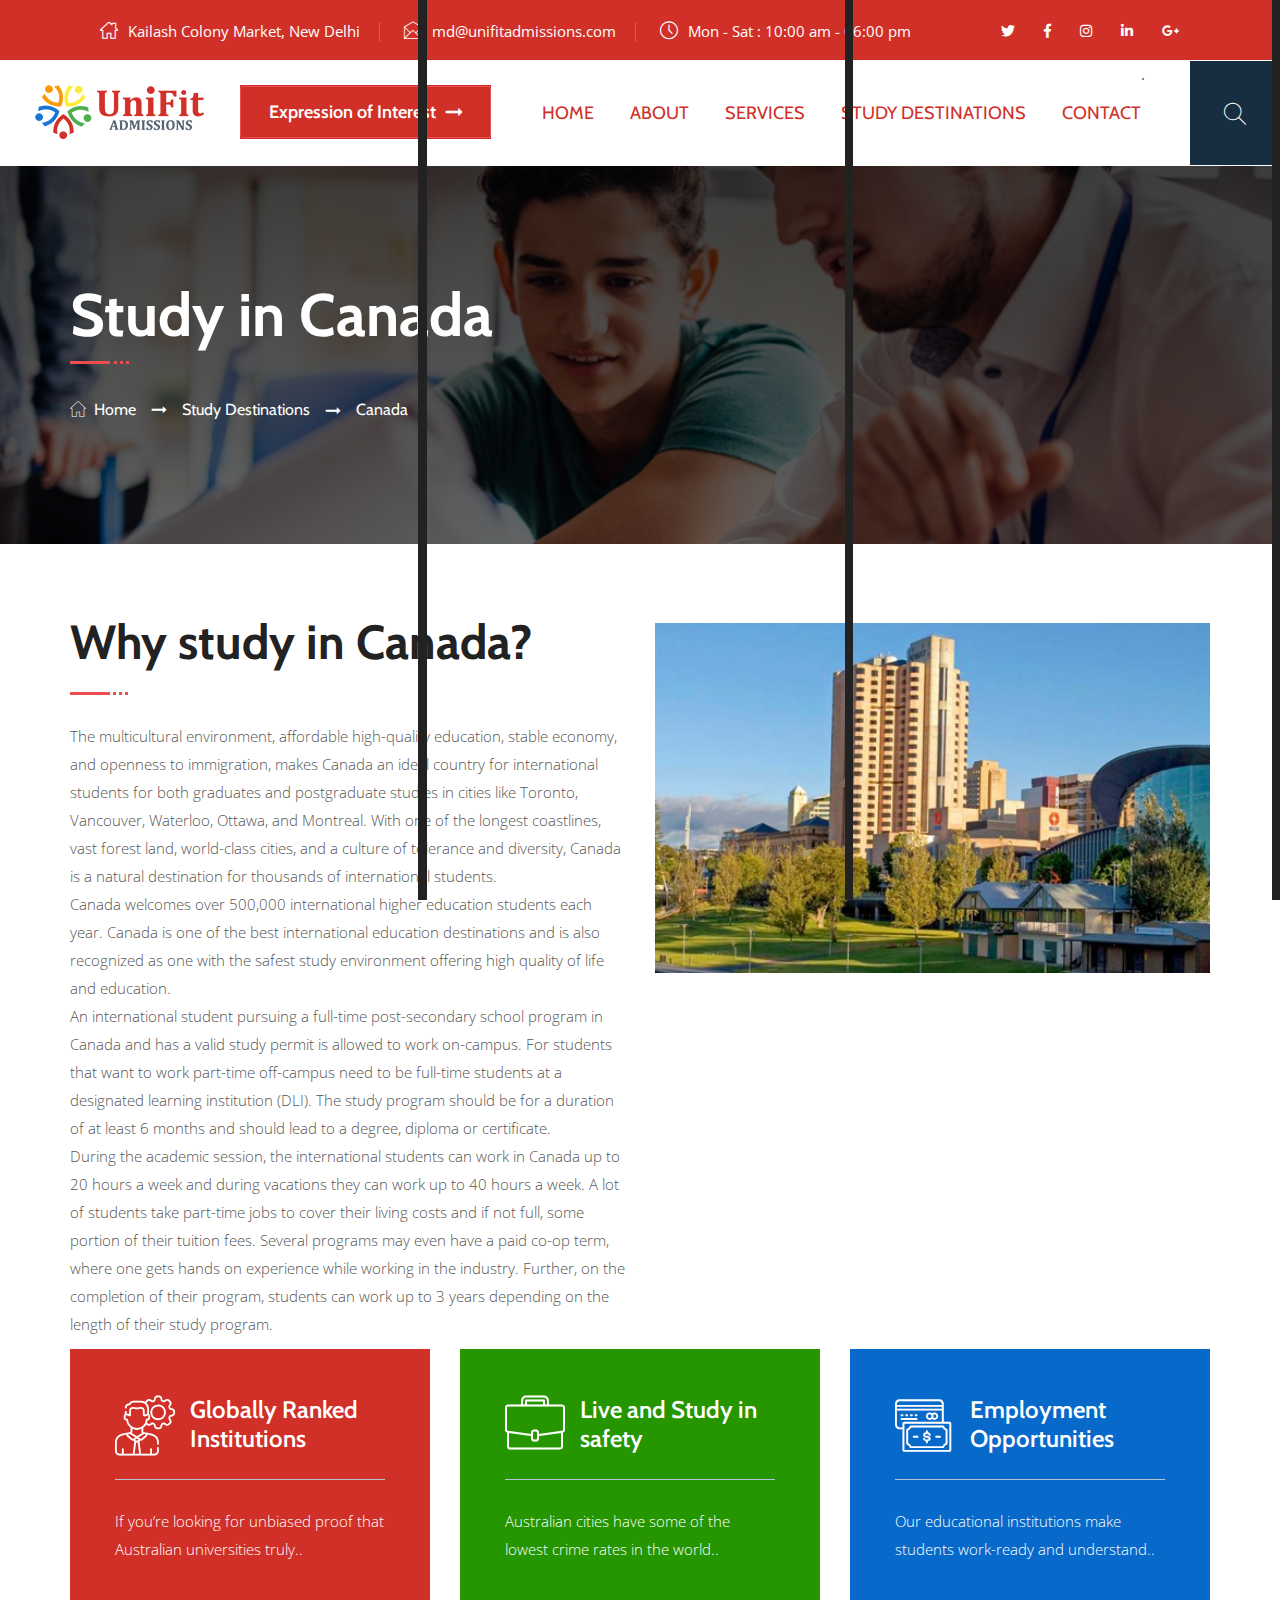
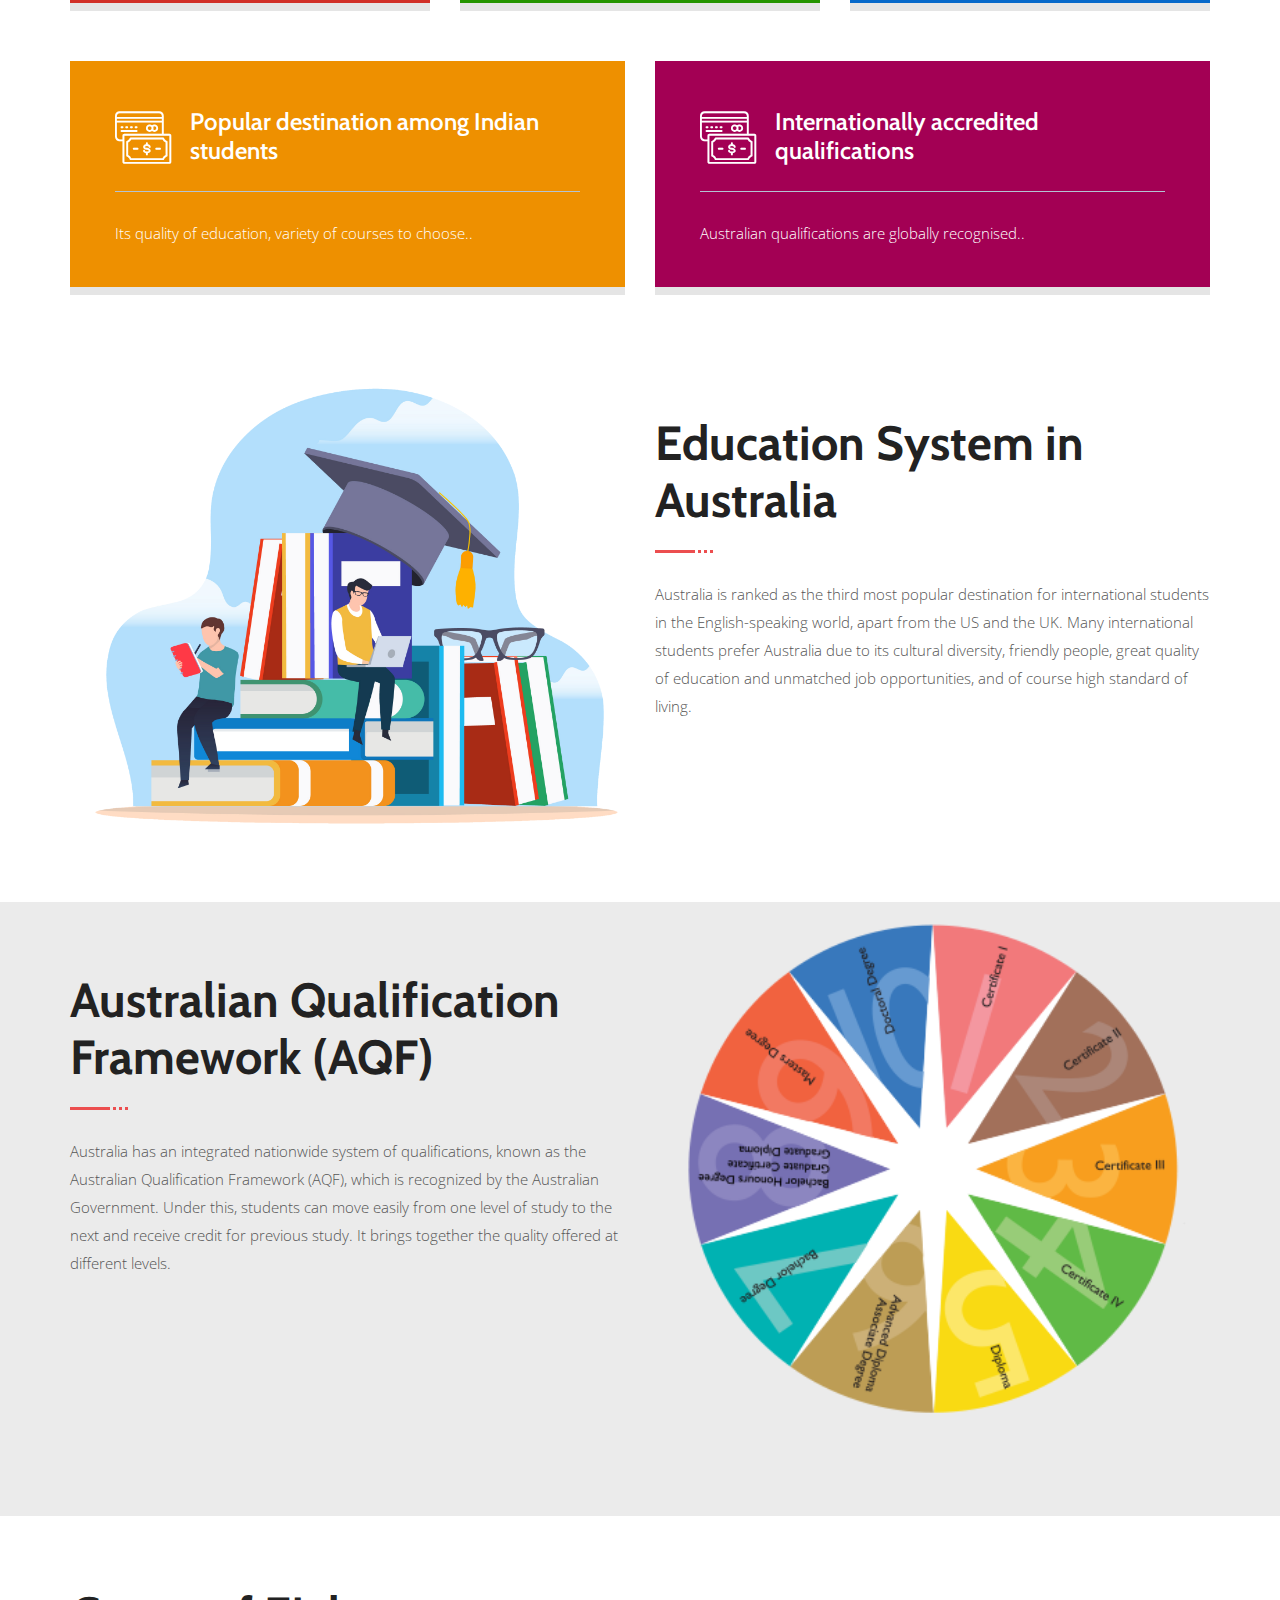
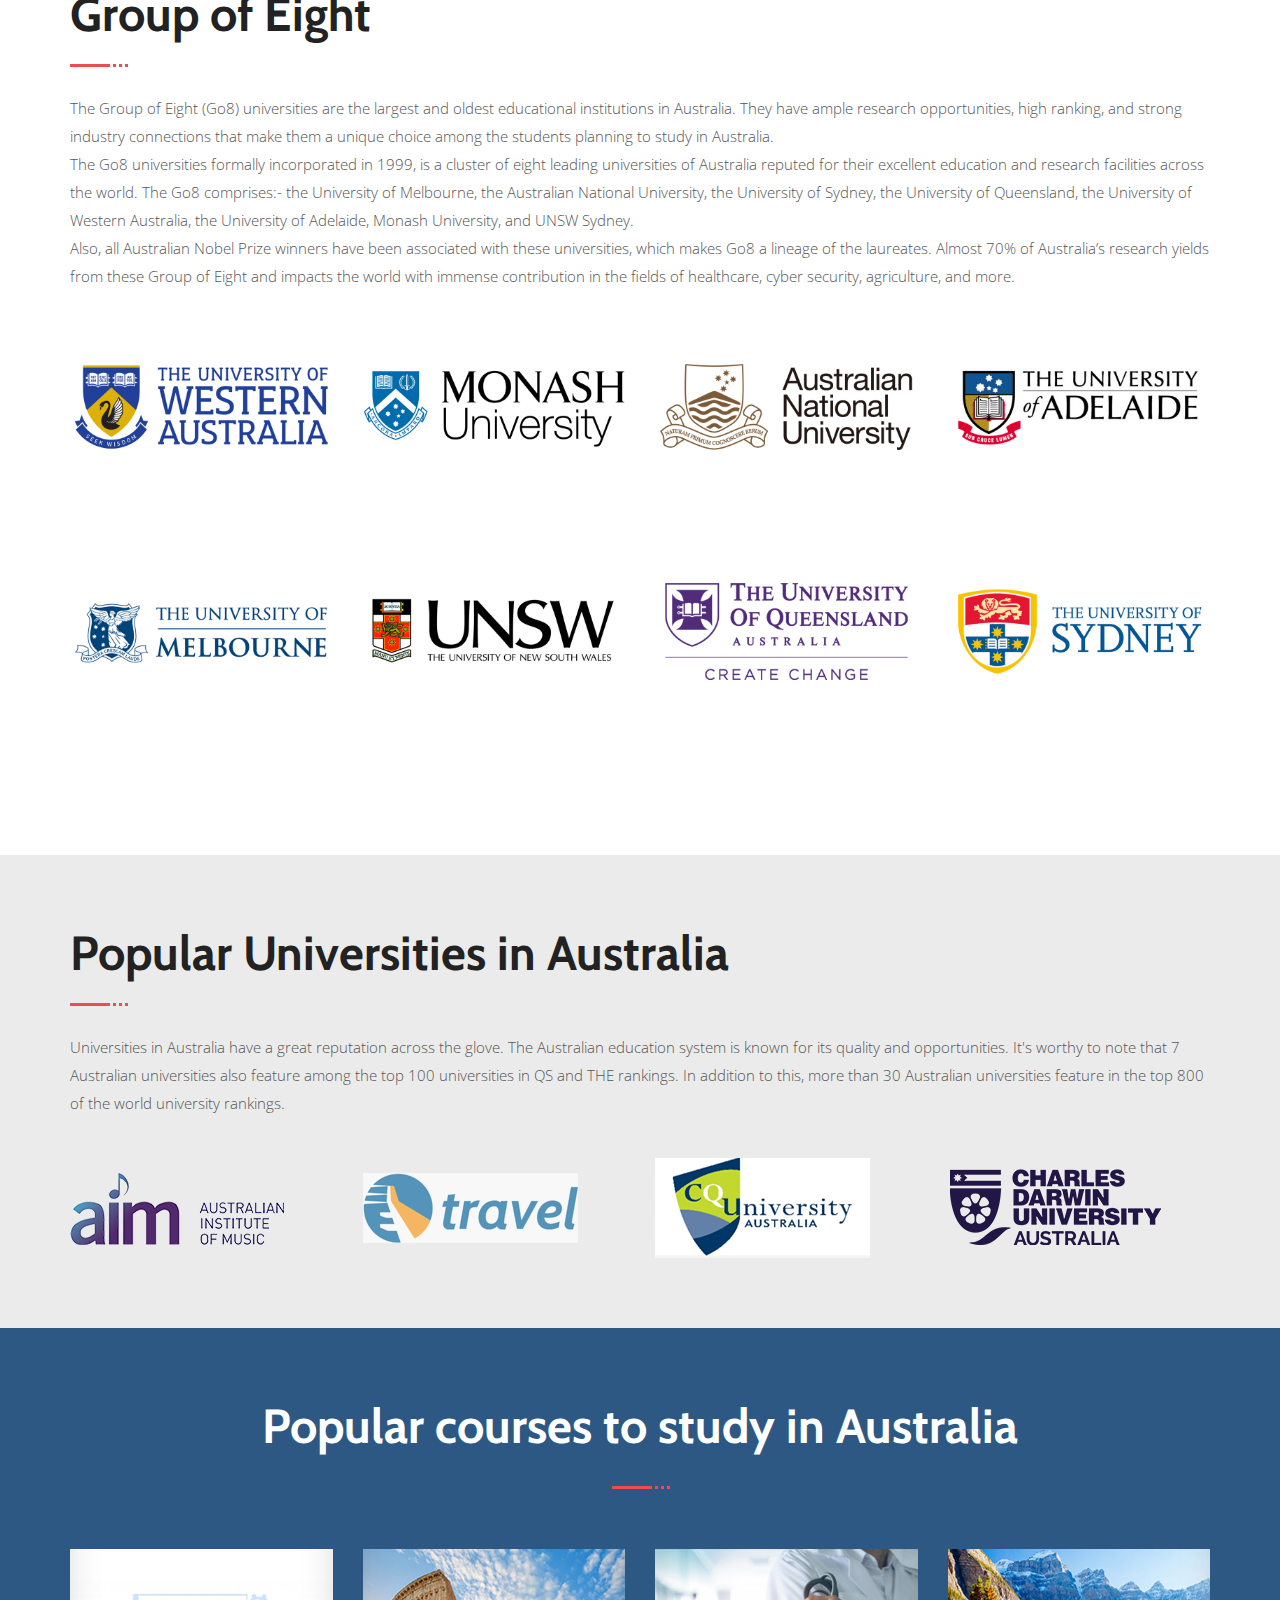
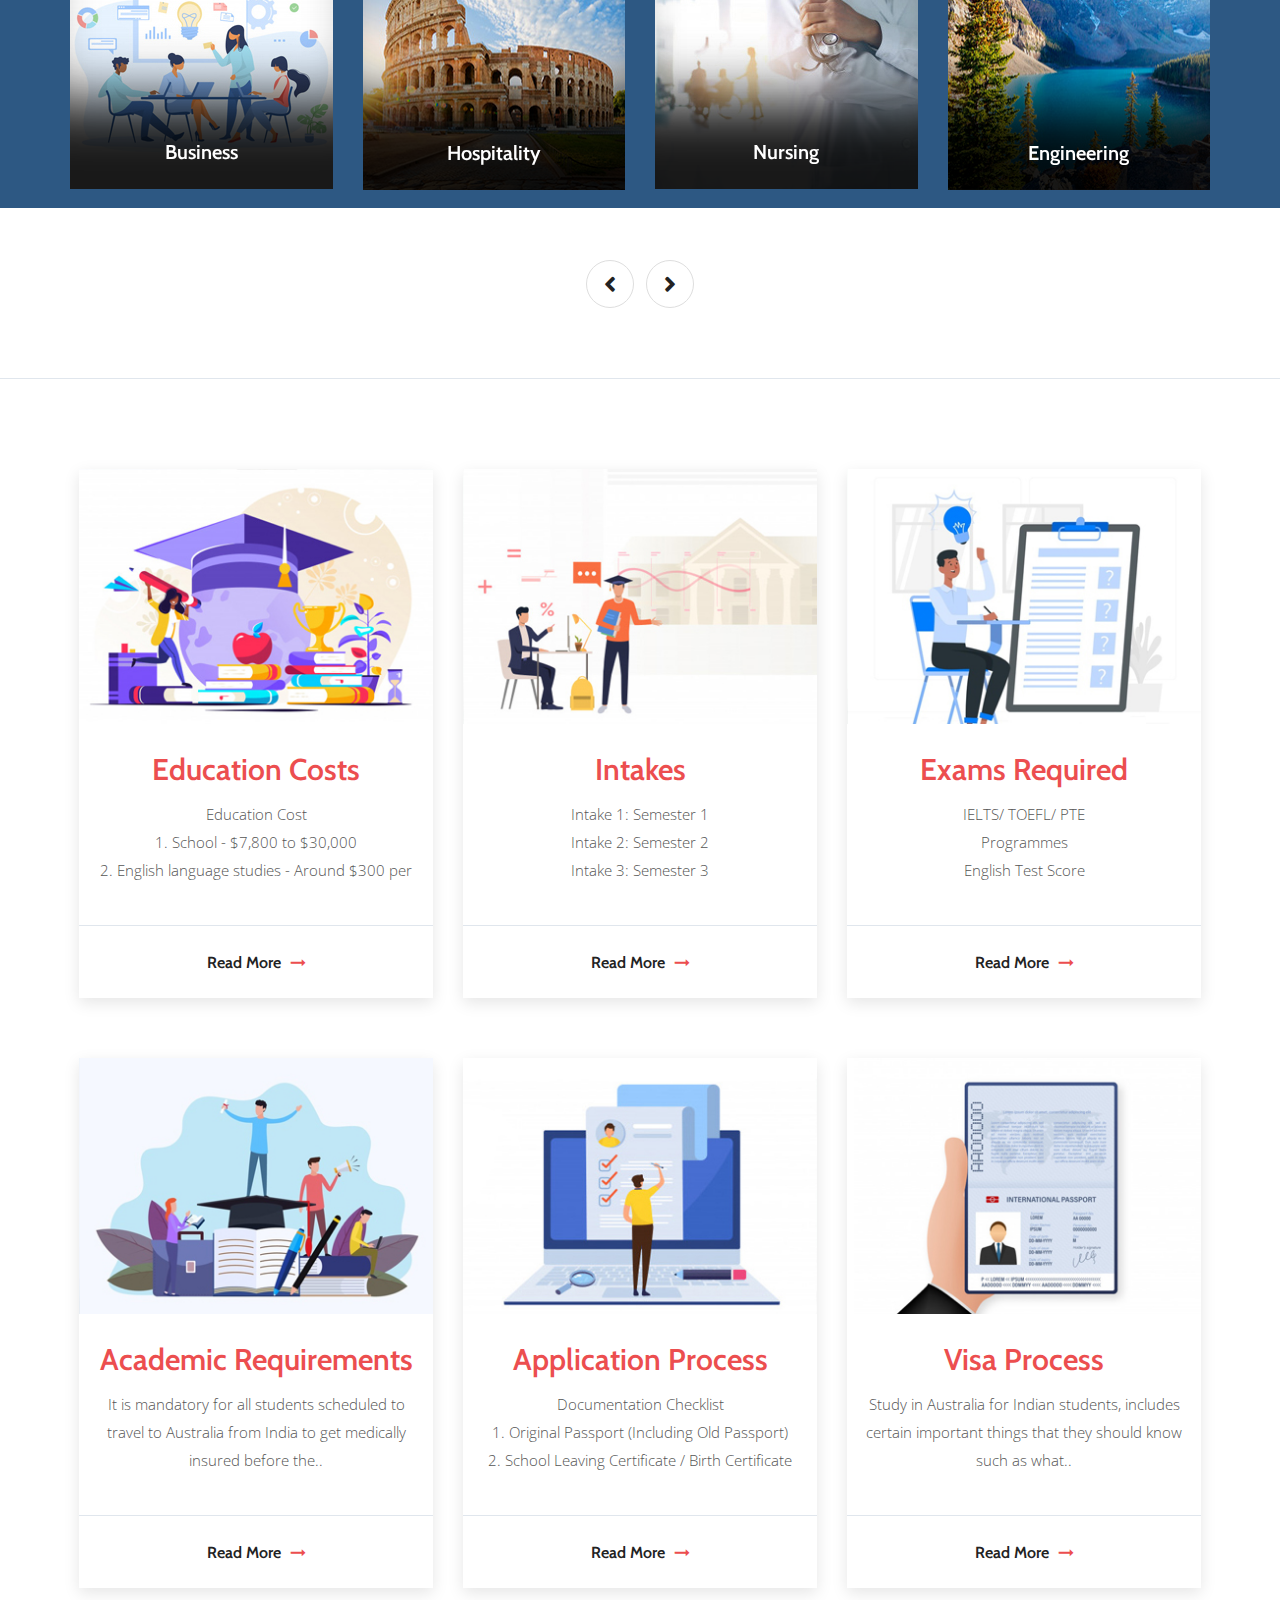
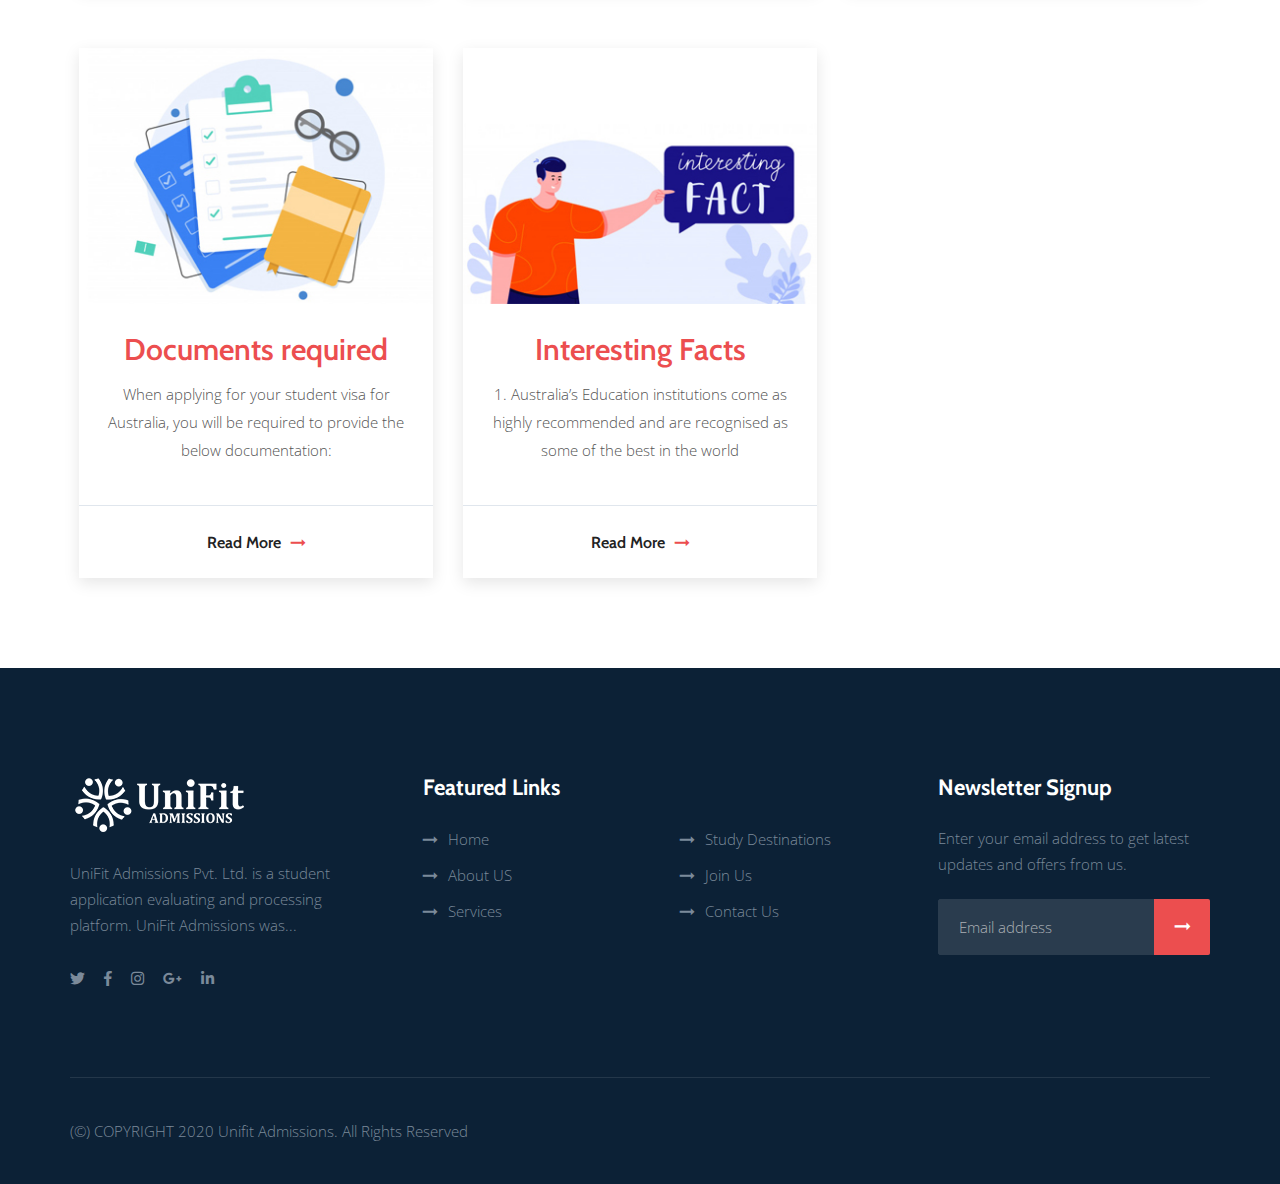
==== study-in-canada.html @ d62d6b9f "canada" ====
<!DOCTYPE html>
<html lang="en">

<head>
    <meta charset="utf-8" />
    <meta http-equiv="X-UA-Compatible" content="IE=edge" />
    <meta name="viewport" content="width=device-width, initial-scale=1.0, maximum-scale=1.0, user-scalable=0" />

    <title>1UniFit Admissions Pvt Ltd</title>


    <link rel="icon" href="assets/images/favicon.png" type="image/x-icon" />


    <link
        href="https://fonts.googleapis.com/css2?family=Cabin:ital,wght@0,400;0,500;0,600;0,700;1,400;1,500;1,600;1,700&amp;display=swap"
        rel="stylesheet" />
    <link
        href="https://fonts.googleapis.com/css2?family=Open+Sans:ital,wght@0,400;0,600;0,700;0,800;1,400;1,600;1,700;1,800&amp;display=swap"
        rel="stylesheet" />


    <link href="assets/css/font-awesome-all.css" rel="stylesheet" />
    <link href="assets/css/flaticon.css" rel="stylesheet" />
    <link href="assets/css/owl.css" rel="stylesheet" />
    <link href="assets/css/bootstrap.css" rel="stylesheet" />
    <link href="assets/css/jquery.fancybox.min.css" rel="stylesheet" />
    <link href="assets/css/animate.css" rel="stylesheet" />
    <link href="assets/css/nice-select.css" rel="stylesheet" />
    <link href="assets/css/color/theme-color.css" id="jssDefault" rel="stylesheet" />
    <link href="assets/css/switcher-style.css" rel="stylesheet" />
    <link href="assets/css/style.css" rel="stylesheet" />
    <link href="assets/css/responsive.css" rel="stylesheet" />
</head>

<!-- page wrapper -->

<body>

    <div class="modal fade" id="myModal1">
        <div class="modal-dialog modal-xl modal-dialog-centered">
            <div class="modal-content">


                <div class="modal-header modal_head_color">
                    <h4 class="modal-title color-white">Education Costs (Tuition fees and Living expenses)</h4>
                    <button type="button" class="close" data-dismiss="modal">&times;</button>
                </div>


                <div class="modal-body">
                    <div class="content-style-two">
                        <div class="text">
                            <p style="font-weight: bold; color: #ec4e4f;">Education Cost
                            </p>
                            <ul>
                                <li>1. School - $7,800 to $30,000</li>
                                <li>2. English language studies - Around $300 per week depending on course length</li>
                                <li>3. Vocational Education and Training (Certificates I to IV, Diploma and Advanced
                                    Diploma) - $4,000 to $22,000</li>
                                <li>4. Undergraduate Bachelor Degree - $20,000 to $45,000*</li>
                                <li>5. Postgraduate Master’s Degree - $22,000 to $50,000*</li>
                                <li>6. Doctoral Degree - $18,000 to $42,000*</li>
                            </ul>

                        </div>
                        <div class="text" style="margin-top: 20px;">
                            <p style="font-weight: bold; color: #ec4e4f;">Cost of Living - 12-month living costs are
                            </p>

                            <ul>
                                <li>1. For students or guardians - AUD$21,041</li>
                                <li>2. For partners coming with you - AUD$7,362</li>
                                <li>3. For a child coming with you - AUD$3,152</li>
                            </ul>

                        </div>
                        <div class="text" style="margin-top: 20px;">
                            <p style="font-weight: bold; color: #ec4e4f;">Accommodation:
                            </p>

                            <ul>
                                <li>1. Hostels and Guesthouses - $90 to $150 per week</li>
                                <li>2. Shared Rental - $95 to $215 per week</li>
                                <li>3. On campus - $110 to $280 per week</li>
                                <li>4. Homestay - $235 to $325 per week</li>
                                <li>5. Rental - $185 to $440 per week</li>
                                <li>6. Boarding schools - $11,000 to $22,000 a year</li>
                            </ul>

                        </div>


                    </div>
                </div>

            </div>
        </div>
    </div>

    <div class="modal fade" id="myModal2">
        <div class="modal-dialog modal-xl modal-dialog-centered">
            <div class="modal-content">


                <div class="modal-header modal_head_color">
                    <h4 class="modal-title color-white">Intakes</h4>
                    <button type="button" class="close" data-dismiss="modal">&times;</button>
                </div>

                <div class="modal-body">
                    <div class="content-style-two">

                        <div class="text">
                            <p style="margin-bottom: 10px;"><span style="font-weight: bold">Intake 1: Semester 1</span>
                                – It commences in February
                                and is the major intake</p>
                            <p style="margin-bottom: 10px;"><span style="font-weight: bold">Intake 2: Semester 2</span>
                                – It commences in July </p>
                            <p style="margin-bottom: 10px;"><span style="font-weight: bold">Intake 3: Semester 3</span>
                                - It commences in November
                            </p>
                            <p style="margin-bottom: 10px;">It is suggested that you should start making applications
                                ideally 7-8 months prior to the
                                intake. Universities generally take around 4-6 weeks to process the applications.</p>
                        </div>
                    </div>
                </div>

            </div>
        </div>
    </div>
    <div class="modal fade" id="myModal3">
        <div class="modal-dialog modal-xl modal-dialog-centered">
            <div class="modal-content">


                <div class="modal-header modal_head_color">
                    <h4 class="modal-title color-white">Exams Required to study in Australia</h4>
                    <button type="button" class="close" data-dismiss="modal">&times;</button>
                </div>


                <div class="modal-body">
                    <div class="content-style-two">

                        <div class="text">
                            <p
                                style="font-weight: bold; font-size: 35px; text-align: center; padding-top: 20px; padding-bottom: 30px; color: #ec4e4f;">
                                IELTS/ TOEFL/ PTE</p>
                            <table class="GeneratedTable">
                                <thead>
                                    <tr>
                                        <th>Programmes</th>
                                        <th>English Test Score</th>
                                    </tr>
                                </thead>
                                <tbody>
                                    <tr>
                                        <td>Diploma programs</td>
                                        <td>IELTS - Overall band score of 5.5 with no band less than 5.0 PTE – Overall
                                            45; no less than 36</td>
                                    </tr>
                                    <tr>
                                        <td>Bachelor’s Degree</td>
                                        <td>
                                            IELTS - Overall band score of 6.0; no less than 5.5 PTE – Overall 50; no
                                            less than 45
                                        </td>
                                    </tr>
                                    <tr>
                                        <td>Graduate Diploma</td>
                                        <td>
                                            IELTS - Overall band score of 6.5; no less than 6.0 PTE – Overall 6.5; no
                                            less than 50
                                        </td>
                                    </tr>
                                    <tr>
                                        <td>Master Programs</td>
                                        <td>
                                            IELTS - Overall band score of 6.5; no less than 6.0 PTE – Overall 6.5; no
                                            less than 50
                                        </td>
                                    </tr>
                                </tbody>
                            </table>
                        </div>
                    </div>
                </div>

            </div>
        </div>
    </div>
    <div class="modal fade" id="myModal4">
        <div class="modal-dialog modal-xl modal-dialog-centered">
            <div class="modal-content">


                <div class="modal-header modal_head_color">
                    <h4 class="modal-title color-white">Academic and English Requirements</h4>
                    <button type="button" class="close" data-dismiss="modal">&times;</button>
                </div>


                <div class="modal-body">
                    <div class="content-style-two">

                        <div class="text">
                            <p style="line-height: 40px;">
                                It is mandatory for all students scheduled to travel to Australia from India to get
                                medically insured before the commencement of their program. The average cost for medical
                                insurance ranges around AUD 800 a year (indicative). Extensive health and support
                                services are readily available for all Indian students in Australia. Global
                                Opportunities Pvt Ltd can help you get the right OSHC through our partner nib.
                            </p>

                        </div>
                    </div>
                </div>

            </div>
        </div>
    </div>
    <div class="modal fade" id="myModal5">
        <div class="modal-dialog modal-xl modal-dialog-centered">
            <div class="modal-content">


                <div class="modal-header modal_head_color">
                    <h4 class="modal-title color-white">Application Process</h4>
                    <button type="button" class="close" data-dismiss="modal">&times;</button>
                </div>


                <div class="modal-body">
                    <div class="content-style-two">

                        <div class="text m">
                            <ul>
                                <li>1. Original Passport (Including Old Passport) (All pages)</li>
                                <li>2. School Leaving Certificate / Birth Certificate</li>
                                <li>3. 10th, 12th Mark sheet And Attempt (credit) certificate</li>
                                <li>4. Diploma or ITI Mark sheets, Degree or Provisional Certificate</li>
                                <li>5. Bachelor mark sheets, Degree or Provisional Certificate</li>
                                <li>6. Master Mark sheet, Degree or Provisional Certificate</li>
                                <li>7. Transcript if available</li>
                                <li>8. Work Experience Letter (If applicable)</li>
                                <li>9. IELTS /English Language Certificate</li>
                                <li>10. Resume / CV</li>
                                <li>11. Any other relevant certificates (If applicable)</li>
                                <li>12. LOR</li>
                                <li>13. SOP</li>
                                <li>14. Marriage Certificate</li>
                            </ul>

                        </div>
                    </div>
                </div>

            </div>
        </div>
    </div>

    <div class="modal fade" id="myModal6">
        <div class="modal-dialog modal-xl modal-dialog-centered">
            <div class="modal-content">


                <div class="modal-header modal_head_color">
                    <h4 class="modal-title color-white">Visa Process</h4>
                    <button type="button" class="close" data-dismiss="modal">&times;</button>
                </div>


                <div class="modal-body">
                    <div class="content-style-two">

                        <p>Study in Australia for Indian students, includes certain important things that they should
                            know such as what visas to apply for and requirements for the visa application, your
                            obligations while in Australia and information about complying with the conditions of your
                            visa.</p>
                        <p style="margin-top: 10px">
                            There are various types of visas available for visiting Australia. The type of visa that you
                            may be able to get depends on a number of factors such as, the length of your stay, your
                            passport, your current location and the purpose of your visit.
                        </p>
                        <p style="margin-top: 10px">
                            As Australian education consultants we bring it to your attention that if you intend to
                            study in Australia, you will need to apply for the student visa (subclass 500).
                        </p>

                        <p style="margin-top: 10px"><span style="font-weight: bold">Step 1:</span> Before you even
                            submit your application, you must first complete the </p>
                        <p style="margin-top: 10px"><span style="font-weight: bold">Step 2:</span> The documents you
                            must submit are proof of your identity, character, and other documents that prove that you
                            have fulfilled the visa conditions.</p>
                        <p style="margin-top: 10px"><span style="font-weight: bold">Step 3:</span> Apply for the visa
                            online.</p>
                        <p style="margin-top: 10px"><span style="font-weight: bold">Step 4:</span> You will be notified
                            by the authorities that they have received your visa application.</p>
                        <p style="margin-top: 10px"><span style="font-weight: bold">Step 5:</span> You will be notified
                            of the outcome of your visa application.</p>


                    </div>
                </div>

            </div>
        </div>
    </div>
    <div class="modal fade" id="myModal7">
        <div class="modal-dialog modal-xl modal-dialog-centered">
            <div class="modal-content">


                <div class="modal-header modal_head_color">
                    <h4 class="modal-title color-white">Documents required for an Australian student visa</h4>
                    <button type="button" class="close" data-dismiss="modal">&times;</button>
                </div>


                <div class="modal-body">
                    <div class="content-style-two">

                        <p>When applying for your student visa for Australia, you will be required to provide the below
                            documentation: </p>
                        <div class="text m" style="margin-top: 20px">

                            <ul>
                                <li>1. Proof of enrolment (your electronic confirmation of enrolment)</li>
                                <li>2. A valid passport</li>
                                <li>3. Your visa application fee</li>
                                <li>4. Your Genuine Temporary Entrant (GTE) statement </li>
                                <li>5. Academic and work experience documents </li>
                                <li>6. Evidence of your English proficiency skills (such as IELTS test scores) </li>
                                <li>7. Evidence of financial ability (tuition fees, living expenses, expenses for
                                    dependents, return airfare)</li>
                                <li>8. Details of your health insurance policy (Overseas Student Health Cover) </li>
                                <li>9. Statement of purpose</li>
                                <li>10. Passport-sized photographs </li>
                                <li>11. If you are under 18 years of age, you will also need to provide additional
                                    documents such as parental consent.</li>
                            </ul>
                        </div>


                    </div>
                </div>

            </div>
        </div>
    </div>
    <div class="modal fade" id="myModal8">
        <div class="modal-dialog modal-xl modal-dialog-centered">
            <div class="modal-content">


                <div class="modal-header modal_head_color">
                    <h4 class="modal-title color-white">Interesting Facts about Australia</h4>
                    <button type="button" class="close" data-dismiss="modal">&times;</button>
                </div>


                <div class="modal-body">
                    <div class="content-style-two">

                        <div class="text m" style="margin-top: 20px">
                            <ul>
                                <li>1. Australia’s Education institutions come as highly recommended and are recognised
                                    as some of the best in the world </li>
                                <li>2. Weather: Four seasons in entire Australia – summer, autumn, winter, and spring.
                                </li>
                                <li>3. Seven of Australia’s universities have been ranked in the top 100 in the Academic
                                    Ranking of World Universities</li>
                                <li>4. Melbourne, the Second-Best Place among the Best Student Cities in the World</li>
                                <li>5. Part-time work opportunity while studying in Australia</li>
                                <li>6. Australian Universities offers a wide range of scholarships.</li>
                            </ul>
                        </div>


                    </div>
                </div>

            </div>
        </div>
    </div>





    <div class="boxed_wrapper">

        <div class="loader-wrap">
            <div class="layer layer-one"><span class="overlay"></span></div>
            <div class="layer layer-two"><span class="overlay"></span></div>
            <div class="layer layer-three"><span class="overlay"></span></div>
        </div>


        <div id="search-popup" class="search-popup">
            <div class="close-search"><span>Close</span></div>
            <div class="popup-inner">
                <div class="overlay-layer"></div>
                <div class="search-form">
                    <form method="post" action="#">
                        <div class="form-group">
                            <fieldset>
                                <input type="search" class="form-control" name="search-input" value=""
                                    placeholder="Search Here" required />
                                <input type="submit" value="Search Now!" class="theme-btn style-four" />
                            </fieldset>
                        </div>
                    </form>
                    <h3>Recent Search Keywords</h3>
                    <ul class="recent-searches">
                        <li><a href="study-in-australia.html">Australia</a></li>
                        <li><a href="study-in-canada.html">Canada</a></li>
                        <li><a href="study-in-newzealand.html">New Zealand</a></li>
                        <li><a href="study-in-uk.html">UK</a></li>
                        <li><a href="canada-pr.html">PR Service</a></li>
                    </ul>
                </div>
            </div>
        </div>



        <header class="main-header style-one">
            <div class="header-top">
                <div class="top-inner clearfix">
                    <div class="top-left pull-left">
                        <ul class="info clearfix">
                            <li>
                                <i class="flaticon-home"></i>Kailash Colony Market, New Delhi
                            </li>
                            <li>
                                <i class="flaticon-open-email-message"></i><a
                                    href="mailto:md@unifitadmissions.com">md@unifitadmissions.com</a>
                            </li>
                            <li>
                                <i class="flaticon-clock"></i>Mon - Sat : 10:00 am - 06:00 pm
                            </li>
                        </ul>
                    </div>
                    <div class="top-right pull-right">
                        <ul class="social-links clearfix">
                            <li>
                                <a href="#"><i class="fab fa-twitter"></i></a>
                            </li>
                            <li>
                                <a href="#"><i class="fab fa-facebook-f"></i></a>
                            </li>
                            <li>
                                <a href="#"><i class="fab fa-instagram"></i></a>
                            </li>
                            <li>
                                <a href="#"><i class="fab fa-linkedin-in"></i></a>
                            </li>
                            <li>
                                <a href="#"><i class="fab fa-google-plus-g"></i></a>
                            </li>
                        </ul>
                    </div>
                </div>
            </div>
            <div class="header-upper">
                <div class="outer-container header_back_color_white">
                    <div class="outer-box clearfix">
                        <div class="upper-left pull-left">
                            <figure class="logo-box">
                                <a href="#"><img src="assets/images/logo.png" alt="" /></a>
                            </figure>
                            <div class="btn-box">
                                <a href="#" class="theme-btn-one">Expression of Interest<i
                                        class="flaticon-send"></i></a>
                            </div>
                        </div>
                        <div class="menu-area pull-right">

                            <div class="mobile-nav-toggler">
                                <i class="icon-bar"></i>
                                <i class="icon-bar"></i>
                                <i class="icon-bar"></i>
                            </div>
                            <nav class="main-menu navbar-expand-md navbar-light">
                                <div class="collapse navbar-collapse show clearfix" id="navbarSupportedContent">
                                    <ul class="navigation clearfix">
                                        <li class="current dropdown">
                                            <a href="index.html">Home</a>
                                        </li>
                                        <li class="dropdown"><a href="about.html">About</a></li>
                                        <li class="dropdown">
                                            <a href="#">Services</a>
                                            <ul>
                                                <li><a href="canada-pr.html">PR to Canada</a></li>
                                            </ul>
                                        </li>
                                        .
                                        <li class="dropdown">
                                            <a href="#">Study Destinations</a>
                                            <ul>
                                                <li>
                                                    <a href="study-in-australia.html">Australia</a>
                                                </li>
                                                <li><a href="study-in-canada.html">Canada</a></li>
                                                <li><a href="study-in-newzealand.html">New Zealand</a></li>
                                                <li><a href="study-in-uk.html">UK</a></li>
                                            </ul>
                                        </li>
                                        <li><a href="contact.html">Contact</a></li>
                                    </ul>
                                </div>
                            </nav>
                            <div class="menu-right-content clearfix pull-left">
                                <div class="search-box-outer">
                                    <div class="search-btn">
                                        <button type="button" class="search-toggler">
                                            <i class="flaticon-search-1"></i>
                                        </button>
                                    </div>
                                </div>
                                <div class="support-box">
                                    <i class="fas fa-phone-volume"></i>
                                    <p>Any Questions? Call us</p>
                                    <h3><a href="tel:+918448796038">+91 8448 796 038</a></h3>
                                </div>
                            </div>
                        </div>
                    </div>
                </div>
            </div>

            <div class="sticky-header">
                <div class="auto-container">
                    <div class="outer-box clearfix">
                        <div class="logo-box pull-left">
                            <figure class="logo">
                                <a href="index.html"><img src="assets/images/small-logo.png" alt="" /></a>
                            </figure>
                        </div>
                        <div class="menu-area pull-right">
                            <nav class="main-menu clearfix">
                            </nav>
                        </div>
                    </div>
                </div>
            </div>
        </header>

        <div class="mobile-menu">
            <div class="menu-backdrop"></div>
            <div class="close-btn"><i class="fas fa-times"></i></div>
            <nav class="menu-box">
                <div class="nav-logo">
                    <a href="index.html"><img src="assets/images/logo.png" alt="" title="" /></a>
                </div>
                <div class="menu-outer"></div>
                <div class="contact-info">
                    <h4>Contact Info</h4>
                    <ul>
                        <li>Kailash Colony Market, New Delhi</li>
                        <li><a href="tel:+918448796038">+91 8448 796 038</a></li>
                        <li>
                            <a href="mailto:md@unifitadmissions.com">md@unifitadmissions.com</a>
                        </li>
                    </ul>
                </div>
                <div class="social-links">
                    <ul class="clearfix">
                        <li>
                            <a href="#"><span class="fab fa-twitter"></span></a>
                        </li>
                        <li>
                            <a href="#"><span class="fab fa-facebook-square"></span></a>
                        </li>
                        <li>
                            <a href="#"><span class="fab fa-pinterest-p"></span></a>
                        </li>
                        <li>
                            <a href="#"><span class="fab fa-instagram"></span></a>
                        </li>
                        <li>
                            <a href="#"><span class="fab fa-youtube"></span></a>
                        </li>
                    </ul>
                </div>
            </nav>
        </div>

        <section class="page-title" style="background-image: url(assets/images/background/page-title-3.jpg)">
            <div class="auto-container">
                <div class="content-box">
                    <div class="title-box">
                        <h1>Study in Canada</h1>
                        <div class="dotted-box">
                            <span class="dotted"></span>
                            <span class="dotted"></span>
                            <span class="dotted"></span>
                        </div>

                    </div>

                    <ul class="bread-crumb clearfix">
                        <li>
                            <i class="flaticon-home-1"></i><a href="index.html">Home</a>
                        </li>
                        <li>Study Destinations</li>
                        <li>Canada</li>
                    </ul>
                </div>
            </div>
        </section>

        <section class="about-style-two">
            <div class="auto-container">
                <div class="row clearfix">
                    <div class="col-lg-6 col-md-12 col-sm-12 content-column">
                        <div id="content_block_3">
                            <div class="content-box">
                                <div class="sec-title">

                                    <h2>Why study in Canada?</h2>
                                    <div class="dotted-box">
                                        <span class="dotted"></span>
                                        <span class="dotted"></span>
                                        <span class="dotted"></span>
                                    </div>
                                </div>
                                <div class="text">
                                    <p>The multicultural environment, affordable high-quality education, stable economy, and openness to immigration, makes Canada an ideal country for international students for both graduates and postgraduate studies in cities like Toronto, Vancouver, Waterloo, Ottawa, and Montreal. With one of the longest coastlines, vast forest land, world-class cities, and a culture of tolerance and diversity, Canada is a natural destination for thousands of international students. </p>
                                    <p>
                                       Canada welcomes over 500,000 international higher education students each year. Canada is one of the best international education destinations and is also recognized as one with the safest study environment offering high quality of life and education. 
                                    </p>
									<p>An international student pursuing a full-time post-secondary school program in Canada and has a valid study permit is allowed to work on-campus. For students that want to work part-time off-campus need to be full-time students at a designated learning institution (DLI). The study program should be for a duration of at least 6 months and should lead to a degree, diploma or certificate.</p>
									<p>During the academic session, the international students can work in Canada up to 20 hours a week and during vacations they can work up to 40 hours a week. A lot of students take part-time jobs to cover their living costs and if not full, some portion of their tuition fees. Several programs may even have a paid co-op term, where one gets hands on experience while working in the industry. Further, on the completion of their program, students can work up to 3 years depending on the length of their study program. </p>
                                </div>
                            </div>
                        </div>
                    </div>
                    <div class="col-lg-6 col-md-12 col-sm-12 image-column">
                        <div id="image_block_2">
                            <div class="image-box">
                                <figure class="image-1"><img src="assets/images/resource/about-2.jpg" alt=""></figure>

                            </div>
                        </div>
                    </div>
                </div>
            </div>
        </section>

        <section class="feature-style-two sidebar-page-container" style="margin-top: -150px;">
            <div class="auto-container">
                <div class="row clearfix">
                    <div class="col-lg-4 col-md-6 col-sm-12 feature-block">
                        <div class="feature-block-two">
                            <div class="inner-box" style="background-color: #d13028;">
                                <div class="title-inner">
                                    <div class="icon-box"><i class="flaticon-management"></i></div>
                                    <h3>Globally Ranked Institutions</h3>
                                </div>
                                <div class="text">
                                    <p>If you’re looking for unbiased proof that Australian universities truly..</p>
                                </div>
                                <div class="link"><a href="#"><span>Read More</span><i class="flaticon-send"></i></a>
                                </div>
                            </div>
                        </div>
                    </div>
                    <div class="col-lg-4 col-md-6 col-sm-12 feature-block">
                        <div class="feature-block-two">
                            <div class="inner-box" style="background-color: #259500;">
                                <div class="title-inner">
                                    <div class="icon-box"><i class="flaticon-work"></i></div>
                                    <h3>Live and Study in safety</h3>
                                </div>
                                <div class="text">
                                    <p>Australian cities have some of the lowest crime rates in the world..</p>
                                </div>
                                <div class="link"><a href="#"><span>Read More</span><i class="flaticon-send"></i></a>
                                </div>
                            </div>
                        </div>
                    </div>
                    <div class="col-lg-4 col-md-6 col-sm-12 feature-block">
                        <div class="feature-block-two">
                            <div class="inner-box" style="background-color: #0769ca;">
                                <div class="title-inner">
                                    <div class="icon-box"><i class="flaticon-payment-method"></i></div>
                                    <h3>Employment Opportunities</h3>
                                </div>
                                <div class="text">
                                    <p>Our educational institutions make students work-ready and understand..</p>
                                </div>
                                <div class="link"><a href="#"><span>Read More</span><i class="flaticon-send"></i></a>
                                </div>
                            </div>
                        </div>
                    </div>

                    <div class="col-lg-6 col-md-6 col-sm-12 feature-block ">
                        <div class="feature-block-two">
                            <div class="inner-box" style="background-color: #ee9000;">
                                <div class="title-inner">
                                    <div class="icon-box"><i class="flaticon-payment-method"></i></div>
                                    <h3>Popular destination among Indian students</h3>
                                </div>
                                <div class="text">
                                    <p>Its quality of education, variety of courses to choose..</p>
                                </div>
                                <div class="link"><a href="#"><span>Read More</span><i class="flaticon-send"></i></a>
                                </div>
                            </div>
                        </div>
                    </div>
                    <div class="col-lg-6 col-md-6 col-sm-12 feature-block ">
                        <div class="feature-block-two">
                            <div class="inner-box" style="background-color: #a30054;">
                                <div class="title-inner">
                                    <div class="icon-box"><i class="flaticon-payment-method"></i></div>
                                    <h3>Internationally accredited qualifications</h3>
                                </div>
                                <div class="text">
                                    <p>Australian qualifications are globally recognised..</p>
                                </div>
                                <div class="link"><a href="#"><span>Read More</span><i class="flaticon-send"></i></a>
                                </div>
                            </div>
                        </div>
                    </div>

                </div>
            </div>
        </section>

        <section class="about-style-two">
            <div class="auto-container">
                <div class="row clearfix">

                    <div class="col-lg-6 col-md-12 col-sm-12 image-column">
                        <div id="image_block_2">
                            <div class="image-box">
                                <figure class="image-1 mtm_90"><img src="assets/images/2456658.png" alt=""></figure>
                            </div>
                        </div>
                    </div>
                    <div class="col-lg-6 col-md-12 col-sm-12 content-column">
                        <div id="content_block_3">
                            <div class="content-box">
                                <div class="sec-title">

                                    <h2>Education System in Australia</h2>
                                    <div class="dotted-box">
                                        <span class="dotted"></span>
                                        <span class="dotted"></span>
                                        <span class="dotted"></span>
                                    </div>
                                </div>
                                <div class="text">

                                    <p>
                                        Australia is ranked as the third most popular destination for international
                                        students in the English-speaking world, apart from the US and the UK. Many
                                        international students prefer Australia due to its cultural diversity, friendly
                                        people, great quality of education and unmatched job opportunities, and of
                                        course high standard of living.
                                    </p>
                                </div>

                            </div>
                        </div>
                    </div>
                </div>
            </div>
        </section>

        <section class="about-style-two goeight_back">
            <div class="auto-container">
                <div class="row clearfix">


                    <div class="col-lg-6 col-md-12 col-sm-12 content-column">
                        <div id="content_block_3">
                            <div class="content-box">
                                <div class="sec-title">

                                    <h2>Australian Qualification Framework (AQF)</h2>
                                    <div class="dotted-box">
                                        <span class="dotted"></span>
                                        <span class="dotted"></span>
                                        <span class="dotted"></span>
                                    </div>
                                </div>
                                <div class="text">

                                    <p>
                                        Australia has an integrated nationwide system of qualifications, known as the
                                        Australian Qualification Framework (AQF), which is recognized by the Australian
                                        Government. Under this, students can move easily from one level of study to the
                                        next and receive credit for previous study. It brings together the quality
                                        offered at different levels.
                                    </p>
                                </div>

                            </div>
                        </div>
                    </div>
                    <div class="col-lg-6 col-md-12 col-sm-12 image-column">
                        <div id="image_block_2">
                            <div class="image-box">
                                <figure class="image-1 mtm_90"><img src="assets/images/aqframework-graphic-1.png"
                                        alt=""></figure>
                            </div>
                        </div>
                    </div>
                </div>
            </div>
        </section>

        <section class="about-style-two">
            <div class="auto-container">
                <div class="row clearfix">
                    <div class="col-lg-12 col-md-12 col-sm-12 content-column">
                        <div id="content_block_3">
                            <div class="content-box">
                                <div class="sec-title">

                                    <h2>Group of Eight </h2>
                                    <div class="dotted-box">
                                        <span class="dotted"></span>
                                        <span class="dotted"></span>
                                        <span class="dotted"></span>
                                    </div>
                                </div>
                                <div class="text">

                                    <p>
                                        The Group of Eight (Go8) universities are the largest and oldest educational
                                        institutions in Australia. They have ample research opportunities, high ranking,
                                        and strong industry connections that make them a unique choice among the
                                        students planning to study in Australia.
                                    </p>
                                    <p>The Go8 universities formally incorporated in 1999, is a cluster of eight leading
                                        universities of Australia reputed for their excellent education and research
                                        facilities across the world. The Go8 comprises:- the University of Melbourne,
                                        the Australian National University, the University of Sydney, the University of
                                        Queensland, the University of Western Australia, the University of Adelaide,
                                        Monash University, and UNSW Sydney. </p>
                                    <p>Also, all Australian Nobel Prize winners have been associated with these
                                        universities, which makes Go8 a lineage of the laureates. Almost 70% of
                                        Australia’s research yields from these Group of Eight and impacts the world with
                                        immense contribution in the fields of healthcare, cyber security, agriculture,
                                        and more.</p>
                                </div>
                            </div>
                        </div>
                    </div>



                </div>
                <div class="row">
                    <div class="col-md-3 mb80">
                        <div class="single-item">
                            <figure>
                                <img src="assets/images/groupeight/03.jpg" alt="">
                            </figure>
                        </div>
                    </div>
                    <div class="col-md-3 ">
                        <div class="single-item">
                            <figure>
                                <img src="assets/images/groupeight/04.jpg" alt="">
                            </figure>
                        </div>
                    </div>
                    <div class="col-md-3 mb80">
                        <div class="single-item">
                            <figure>
                                <img src="assets/images/groupeight/05.jpg" alt="">
                            </figure>
                        </div>
                    </div>
                    <div class="col-md-3 mb80">
                        <div class="single-item">
                            <figure>
                                <img src="assets/images/groupeight/06.jpg" alt="">
                            </figure>
                        </div>
                    </div>
                    <div class="col-md-3 mb80">
                        <div class="single-item">
                            <figure>
                                <img src="assets/images/groupeight/07.jpg" alt="">
                            </figure>
                        </div>
                    </div>
                    <div class="col-md-3 mb80">
                        <div class="single-item">
                            <figure>
                                <img src="assets/images/groupeight/08.jpg" alt="">
                            </figure>
                        </div>
                    </div>
                    <div class="col-md-3 mb80">
                        <div class="single-item">
                            <figure>
                                <img src="assets/images/groupeight/09.jpg" alt="">
                            </figure>
                        </div>
                    </div>
                    <div class="col-md-3 mb80">
                        <div class="single-item">
                            <figure>
                                <img src="assets/images/groupeight/10.jpg" alt="">
                            </figure>
                        </div>
                    </div>
                </div>
            </div>
        </section>
        <section class="about-style-two goeight_back">
            <div class="auto-container">
                <div class="row clearfix">
                    <div class="col-lg-12 col-md-12 col-sm-12 content-column">
                        <div id="content_block_3">
                            <div class="content-box">
                                <div class="sec-title">
                                    <h2>Popular Universities in Australia</h2>
                                    <div class="dotted-box">
                                        <span class="dotted"></span>
                                        <span class="dotted"></span>
                                        <span class="dotted"></span>
                                    </div>
                                </div>
                                <div class="text">

                                    <p>
                                        Universities in Australia have a great reputation across the glove. The
                                        Australian education system is known for its quality and opportunities. It's
                                        worthy to note that 7 Australian universities also feature among the top 100
                                        universities in QS and THE rankings. In addition to this, more than 30
                                        Australian universities feature in the top 800 of the world university rankings.
                                    </p>

                                </div>
                            </div>
                        </div>
                    </div>


                </div>
                <div class="four-item-carousel owl-carousel owl-theme owl-dots-none owl-nav-none">
                    <figure class="logo-image"><a href="#"><img src="assets/images/uni/01.png" alt=""></a></figure>
                    <figure class="logo-image"><a href="#"><img src="assets/images/uni/02.png" alt=""></a></figure>
                    <figure class="logo-image"><a href="#"><img src="assets/images/uni/03.png" alt=""></a></figure>
                    <figure class="logo-image"><a href="#"><img src="assets/images/uni/04.png" alt=""></a></figure>
                    <figure class="logo-image"><a href="#"><img src="assets/images/uni/05.png" alt=""></a></figure>
                    <figure class="logo-image"><a href="#"><img src="assets/images/uni/06.png" alt=""></a></figure>
                    <figure class="logo-image"><a href="#"><img src="assets/images/uni/07.png" alt=""></a></figure>
                    <figure class="logo-image"><a href="#"><img src="assets/images/uni/08.png" alt=""></a></figure>
                    <figure class="logo-image"><a href="#"><img src="assets/images/uni/09.png" alt=""></a></figure>
                    <figure class="logo-image"><a href="#"><img src="assets/images/uni/10.png" alt=""></a></figure>
                    <figure class="logo-image"><a href="#"><img src="assets/images/uni/11.png" alt=""></a></figure>
                    <figure class="logo-image"><a href="#"><img src="assets/images/uni/12.png" alt=""></a></figure>
                    <figure class="logo-image"><a href="#"><img src="assets/images/uni/13.png" alt=""></a></figure>
                    <figure class="logo-image"><a href="#"><img src="assets/images/uni/14.png" alt=""></a></figure>
                    <figure class="logo-image"><a href="#"><img src="assets/images/uni/15.png" alt=""></a></figure>
                    <figure class="logo-image"><a href="#"><img src="assets/images/uni/16.png" alt=""></a></figure>
                    <figure class="logo-image"><a href="#"><img src="assets/images/uni/17.png" alt=""></a></figure>
                    <figure class="logo-image"><a href="#"><img src="assets/images/uni/18.png" alt=""></a></figure>
                    <figure class="logo-image"><a href="#"><img src="assets/images/uni/19.png" alt=""></a></figure>
                    <figure class="logo-image"><a href="#"><img src="assets/images/uni/20.png" alt=""></a></figure>
                    <figure class="logo-image"><a href="#"><img src="assets/images/uni/21.png" alt=""></a></figure>
                    <figure class="logo-image"><a href="#"><img src="assets/images/uni/22.png" alt=""></a></figure>
                    <figure class="logo-image"><a href="#"><img src="assets/images/uni/23.png" alt=""></a></figure>
                    <figure class="logo-image"><a href="#"><img src="assets/images/uni/24.png" alt=""></a></figure>
                    <figure class="logo-image"><a href="#"><img src="assets/images/uni/25.png" alt=""></a></figure>
                    <figure class="logo-image"><a href="#"><img src="assets/images/uni/26.png" alt=""></a></figure>
                    <figure class="logo-image"><a href="#"><img src="assets/images/uni/27.png" alt=""></a></figure>

                </div>
            </div>
        </section>

        <section class="offer-section ">
            <div class="auto-container">
                <div class="sec-title light centred">
                    <h2>Popular courses to study in Australia</h2>


                    <div class="dotted-box">
                        <span class="dotted"></span>
                        <span class="dotted"></span>
                        <span class="dotted"></span>
                    </div>
                </div>

                <div class="four-item-carousel owl-carousel owl-theme owl-dots-none">
                    <div class="single-item">
                        <div class="inner-box">
                            <figure class="image-box"><img src="assets/images/course/01.jpg" alt=""></figure>
                            <div class="text">
                                <h4><a href="index-2.html">Business</a></h4>
                            </div>
                        </div>
                    </div>
                    <div class="single-item">
                        <div class="inner-box">
                            <figure class="image-box"><img src="assets/images/resource/offer-2.jpg" alt=""></figure>
                            <div class="text">
                                <h4><a href="index-2.html">Hospitality</a></h4>
                            </div>
                        </div>
                    </div>
                    <div class="single-item">
                        <div class="inner-box">
                            <figure class="image-box"><img src="assets/images/course/03.jpg" alt=""></figure>
                            <div class="text">
                                <h4><a href="index-2.html">Nursing</a></h4>
                            </div>
                        </div>
                    </div>
                    <div class="single-item">
                        <div class="inner-box">
                            <figure class="image-box"><img src="assets/images/resource/offer-4.jpg" alt=""></figure>
                            <div class="text">
                                <h4><a href="index-2.html">Engineering</a></h4>
                            </div>
                        </div>
                    </div>
                    <div class="single-item">
                        <div class="inner-box">
                            <figure class="image-box"><img src="assets/images/resource/offer-4.jpg" alt=""></figure>
                            <div class="text">
                                <h4><a href="index-2.html">Architecture</a></h4>
                            </div>
                        </div>
                    </div>
                    <div class="single-item">
                        <div class="inner-box">
                            <figure class="image-box"><img src="assets/images/resource/offer-4.jpg" alt=""></figure>
                            <div class="text">
                                <h4><a href="index-2.html">Computers & IT</a></h4>
                            </div>
                        </div>
                    </div>
                </div>
            </div>
        </section>


        <section class="service-style-two sec-pad-3 bg-color-31">
            <div class="auto-container2">
                <div class="row clearfix">

                    <div class="col-lg-4 col-md-4 col-sm-12 service-block">
                        <div class="service-block-two">
                            <div class="inner-box">
                                <figure class="image-box"><img src="assets/images/01/01.jpg" alt=""></figure>
                                <div class="lower-content">
                                    <div class="box">
                                        <h3 class="size_30_head_title">Education Costs</h3>
                                        <p>Education Cost
                                            <br>
                                            1. School - $7,800 to $30,000<br>
                                            2. English language studies - Around $300 per</p>
                                    </div>
                                    <div class="link" type="button" class="btn btn-primary" data-toggle="modal"
                                        data-target="#myModal1"><a href="#" type="button" data-toggle="modal"
                                            data-target="#myModal1">Read More<i class="flaticon-send"></i></a>
                                    </div>
                                </div>
                            </div>
                        </div>
                    </div>
                    <div class="col-lg-4 col-md-4 col-sm-12 service-block">
                        <div class="service-block-two">
                            <div class="inner-box">
                                <figure class="image-box"><img src="assets/images/01/02.jpg" alt=""></figure>
                                <div class="lower-content">
                                    <div class="box">
                                        <h3 class="size_30_head_title">Intakes</h3>
                                        <p>Intake 1: Semester 1 <br>
                                            Intake 2: Semester 2<br>
                                            Intake 3: Semester 3</p>
                                    </div>
                                    <div class="link" type="button" class="btn btn-primary" data-toggle="modal"
                                        data-target="#myModal2"><a href="#" type="button" data-toggle="modal"
                                            data-target="#myModal2">Read More<i class="flaticon-send"></i></a>
                                    </div>
                                </div>
                            </div>
                        </div>
                    </div>
                    <div class="col-lg-4 col-md-4 col-sm-12 service-block">
                        <div class="service-block-two">
                            <div class="inner-box">
                                <figure class="image-box"><img src="assets/images/01/03.jpg" alt=""></figure>
                                <div class="lower-content">
                                    <div class="box">
                                        <h3 class="size_30_head_title">Exams Required</h3>
                                        <p>
                                            IELTS/ TOEFL/ PTE<br>
                                            Programmes <br>English Test Score
                                        </p>
                                    </div>
                                    <div class="link" type="button" class="btn btn-primary" data-toggle="modal"
                                        data-target="#myModal3"><a href="#" type="button" data-toggle="modal"
                                            data-target="#myModal3">Read More<i class="flaticon-send"></i></a>
                                    </div>
                                </div>
                            </div>
                        </div>
                    </div>
                    <div class="col-lg-4 col-md-4 col-sm-12 service-block">
                        <div class="service-block-two">
                            <div class="inner-box">
                                <figure class="image-box"><img src="assets/images/01/04.jpg" alt=""></figure>
                                <div class="lower-content">
                                    <div class="box">
                                        <h3 class="size_30_head_title">Academic Requirements</h3>
                                        <p>It is mandatory for all students scheduled to travel to Australia from India
                                            to get medically insured before the..</p>
                                    </div>
                                    <div class="link" type="button" class="btn btn-primary" data-toggle="modal"
                                        data-target="#myModal4"><a href="#" type="button" data-toggle="modal"
                                            data-target="#myModal4">Read More<i class="flaticon-send"></i></a>
                                    </div>
                                </div>
                            </div>
                        </div>
                    </div>
                    <div class="col-lg-4 col-md-4 col-sm-12 service-block">
                        <div class="service-block-two">
                            <div class="inner-box">
                                <figure class="image-box"><img src="assets/images/01/05.jpg" alt=""></figure>
                                <div class="lower-content">
                                    <div class="box">
                                        <h3 class="size_30_head_title">Application Process</h3>
                                        <p>Documentation Checklist
                                            <br>
                                            1. Original Passport (Including Old Passport)<br>
                                            2. School Leaving Certificate / Birth Certificate</p>
                                    </div>
                                    <div class="link" type="button" class="btn btn-primary" data-toggle="modal"
                                        data-target="#myModal5"><a href="#" type="button" data-toggle="modal"
                                            data-target="#myModal5">Read More<i class="flaticon-send"></i></a>
                                    </div>
                                </div>
                            </div>
                        </div>
                    </div>
                    <div class="col-lg-4 col-md-4 col-sm-12 service-block">
                        <div class="service-block-two">
                            <div class="inner-box">
                                <figure class="image-box"><img src="assets/images/01/06.jpg" alt=""></figure>
                                <div class="lower-content">
                                    <div class="box">
                                        <h3 class="size_30_head_title">Visa Process</h3>
                                        <p>Study in Australia for Indian students, includes certain important things
                                            that they should know such as what..</p>
                                    </div>
                                    <div class="link" type="button" class="btn btn-primary" data-toggle="modal"
                                        data-target="#myModal6"><a href="#" type="button" data-toggle="modal"
                                            data-target="#myModal6">Read More<i class="flaticon-send"></i></a>
                                    </div>
                                </div>
                            </div>
                        </div>
                    </div>
                    <div class="col-lg-4 col-md-4 col-sm-12 service-block">
                        <div class="service-block-two">
                            <div class="inner-box">
                                <figure class="image-box"><img src="assets/images/01/07.jpg" alt=""></figure>
                                <div class="lower-content">
                                    <div class="box">
                                        <h3 class="size_30_head_title">Documents required</h3>
                                        <p>When applying for your student visa for Australia, you will be required to
                                            provide the below documentation: </p>
                                    </div>
                                    <div class="link" type="button" class="btn btn-primary" data-toggle="modal"
                                        data-target="#myModal7"><a href="#" type="button" data-toggle="modal"
                                            data-target="#myModal7">Read More<i class="flaticon-send"></i></a>
                                    </div>
                                </div>
                            </div>
                        </div>
                    </div>
                    <div class="col-lg-4 col-md-4 col-sm-12 service-block">
                        <div class="service-block-two">
                            <div class="inner-box">
                                <figure class="image-box"><img src="assets/images/01/08.jpg" alt=""></figure>
                                <div class="lower-content">
                                    <div class="box">
                                        <h3 class="size_30_head_title">Interesting Facts</h3>
                                        <p>1. Australia’s Education institutions come as highly recommended and are
                                            recognised as some of the best in the world </p>
                                    </div>
                                    <div class="link" type="button" class="btn btn-primary" data-toggle="modal"
                                        data-target="#myModal8"><a href="#" type="button" data-toggle="modal"
                                            data-target="#myModal8">Read More<i class="flaticon-send"></i></a>
                                    </div>
                                </div>
                            </div>
                        </div>
                    </div>
                </div>
            </div>
        </section>

        <footer class="main-footer bg-color-2">
            <div class="auto-container">
                <div class="footer-top">
                    <div class="widget-section">
                        <div class="row clearfix">
                            <div class="col-lg-3 col-md-6 col-sm-12 footer-column">
                                <div class="footer-widget logo-widget">
                                    <figure class="footer-logo">
                                        <a href="#"><img src="assets/images/footer-logo.png" alt="" /></a>
                                    </figure>
                                    <div class="text">
                                        <p>
                                            UniFit Admissions Pvt. Ltd. is a student application evaluating and
                                            processing platform. UniFit Admissions was...
                                        </p>
                                    </div>
                                    <ul class="social-links clearfix">
                                        <li>
                                            <a href="#"><i class="fab fa-twitter"></i></a>
                                        </li>
                                        <li>
                                            <a href="#"><i class="fab fa-facebook-f"></i></a>
                                        </li>
                                        <li>
                                            <a href="#"><i class="fab fa-instagram"></i></a>
                                        </li>
                                        <li>
                                            <a href="#"><i class="fab fa-google-plus-g"></i></a>
                                        </li>
                                        <li>
                                            <a href="#"><i class="fab fa-linkedin-in"></i></a>
                                        </li>
                                    </ul>
                                </div>
                            </div>
                            <div class="col-lg-3 col-md-6 col-sm-12 footer-column">
                                <div class="footer-widget links-widget">
                                    <div class="widget-title">
                                        <h3>Featured Links</h3>
                                    </div>
                                    <div class="widget-content">
                                        <ul class="list clearfix">
                                            <li><a href="index.html">Home</a></li>
                                            <li><a href="about.html">About US</a></li>
                                            <li><a href="canada-pr.html">Services</a></li>

                                        </ul>
                                    </div>
                                </div>
                            </div>
                            <div class="col-lg-3 col-md-6 col-sm-12 footer-column">
                                <div class="footer-widget links-widget">
                                    <div class="widget-title">
                                        <h3>&nbsp;</h3>
                                    </div>
                                    <div class="widget-content">
                                        <ul class="list clearfix">
                                            <li><a href="#">Study Destinations</a></li>
                                            <li><a href="contact.html">Join Us</a></li>
                                            <li><a href="contact.html">Contact Us</a></li>
                                        </ul>
                                    </div>
                                </div>
                            </div>
                            <div class="col-lg-3 col-md-6 col-sm-12 footer-column">
                                <div class="footer-widget newsletter-widget">
                                    <div class="widget-title">
                                        <h3>Newsletter Signup</h3>
                                    </div>
                                    <div class="widget-content">
                                        <p>
                                            Enter your email address to get latest updates and
                                            offers from us.
                                        </p>
                                        <form action="" method="post" class="newsletter-form">
                                            <div class="form-group">
                                                <input type="email" name="email" placeholder="Email address"
                                                    required="" />
                                                <button type="submit">
                                                    <i class="flaticon-send"></i>
                                                </button>
                                            </div>
                                        </form>
                                    </div>
                                </div>
                            </div>
                        </div>
                    </div>
                </div>
                <div class="footer-bottom clearfix">
                    <div class="copyright pull-left">
                        <p>
                            (&copy;) COPYRIGHT 2020 Unifit Admissions. All Rights Reserved
                        </p>
                    </div>

                </div>
            </div>
        </footer>



        <button class="scroll-top scroll-to-target" data-target="html">
            <i class="fas fa-long-arrow-alt-up"></i>
        </button>
    </div>


    <script src="assets/js/jquery.js"></script>
    <script src="assets/js/popper.min.js"></script>
    <script src="assets/js/bootstrap.min.js"></script>
    <script src="assets/js/owl.js"></script>
    <script src="assets/js/wow.js"></script>
    <script src="assets/js/validation.js"></script>
    <script src="assets/js/jquery.fancybox.js"></script>
    <script src="assets/js/TweenMax.min.js"></script>
    <script src="assets/js/appear.js"></script>
    <script src="assets/js/scrollbar.js"></script>
    <script src="assets/js/jquery.nice-select.min.js"></script>
    <script src="assets/js/jQuery.style.switcher.min.js"></script>


    <script src="assets/js/script.js"></script>
</body>

</html>
---- assets/css/flaticon.css ----
/*
  	Flaticon icon font: Flaticon
  	Creation date: 19/04/2020 06:49
  	*/

@font-face {
  font-family: "Flaticon";
  src: url("../fonts/Flaticon.eot");
  src: url("../fonts/Flaticond41d.eot?#iefix") format("embedded-opentype"),
       url("../fonts/Flaticon.woff2") format("woff2"),
       url("../fonts/Flaticon.woff") format("woff"),
       url("../fonts/Flaticon.ttf") format("truetype"),
       url("../fonts/Flaticon.svg#Flaticon") format("svg");
  font-weight: normal;
  font-style: normal;
}

@media screen and (-webkit-min-device-pixel-ratio:0) {
  @font-face {
    font-family: "Flaticon";
    src: url("../fonts/Flaticon.svg#Flaticon") format("svg");
  }
}

[class^="flaticon-"]:before, [class*=" flaticon-"]:before,
[class^="flaticon-"]:after, [class*=" flaticon-"]:after {
  font-family: Flaticon;
  font-style: normal;
}

.flaticon-home-1:before { content: "\f100"; }
.flaticon-home:before { content: "\f101"; }
.flaticon-open-email-message:before { content: "\f102"; }
.flaticon-email:before { content: "\f103"; }
.flaticon-clock:before { content: "\f104"; }
.flaticon-clock-1:before { content: "\f105"; }
.flaticon-send:before { content: "\f106"; }
.flaticon-search:before { content: "\f107"; }
.flaticon-loupe:before { content: "\f108"; }
.flaticon-search-1:before { content: "\f109"; }
.flaticon-air-freight:before { content: "\f10a"; }
.flaticon-report:before { content: "\f10b"; }
.flaticon-signature:before { content: "\f10c"; }
.flaticon-letter:before { content: "\f10d"; }
.flaticon-call:before { content: "\f10e"; }
.flaticon-manager:before { content: "\f10f"; }
.flaticon-management:before { content: "\f110"; }
.flaticon-tie:before { content: "\f111"; }
.flaticon-idea:before { content: "\f112"; }
.flaticon-payment-method:before { content: "\f113"; }
.flaticon-bill:before { content: "\f114"; }
.flaticon-bank:before { content: "\f115"; }
.flaticon-work:before { content: "\f116"; }
.flaticon-employee:before { content: "\f117"; }
.flaticon-flight:before { content: "\f118"; }
.flaticon-accept:before { content: "\f119"; }
.flaticon-form:before { content: "\f11a"; }
.flaticon-document:before { content: "\f11b"; }
.flaticon-copy:before { content: "\f11c"; }
.flaticon-group-of-users-silhouette:before { content: "\f11d"; }
.flaticon-globe:before { content: "\f11e"; }
.flaticon-plane:before { content: "\f11f"; }
.flaticon-visa:before { content: "\f120"; }
.flaticon-geography:before { content: "\f121"; }
.flaticon-flight-1:before { content: "\f122"; }
.flaticon-airport:before { content: "\f123"; }
.flaticon-flight-2:before { content: "\f124"; }
.flaticon-bus-stop:before { content: "\f125"; }
.flaticon-bus:before { content: "\f126"; }
.flaticon-bus-1:before { content: "\f127"; }
.flaticon-london:before { content: "\f128"; }
.flaticon-bus-2:before { content: "\f129"; }
.flaticon-visa-1:before { content: "\f12a"; }
.flaticon-files:before { content: "\f12b"; }
.flaticon-elearning:before { content: "\f12c"; }
.flaticon-online-class:before { content: "\f12d"; }
.flaticon-class:before { content: "\f12e"; }
.flaticon-conversation:before { content: "\f12f"; }
.flaticon-negociation:before { content: "\f130"; }
.flaticon-boss:before { content: "\f131"; }
.flaticon-seminar:before { content: "\f132"; }
.flaticon-quote:before { content: "\f133"; }
.flaticon-phone:before { content: "\f134"; }
.flaticon-pin:before { content: "\f135"; }
.flaticon-email-1:before { content: "\f136"; }
.flaticon-email-2:before { content: "\f137"; }
.flaticon-envelope:before { content: "\f138"; }
.flaticon-checked:before { content: "\f139"; }
.flaticon-tick:before { content: "\f13a"; }
.flaticon-home-2:before { content: "\f13b"; }
.flaticon-long-arrow-pointing-to-the-right:before { content: "\f13c"; }
.flaticon-long-right-arrow:before { content: "\f13d"; }
.flaticon-link:before {content: "\f0c1"; }
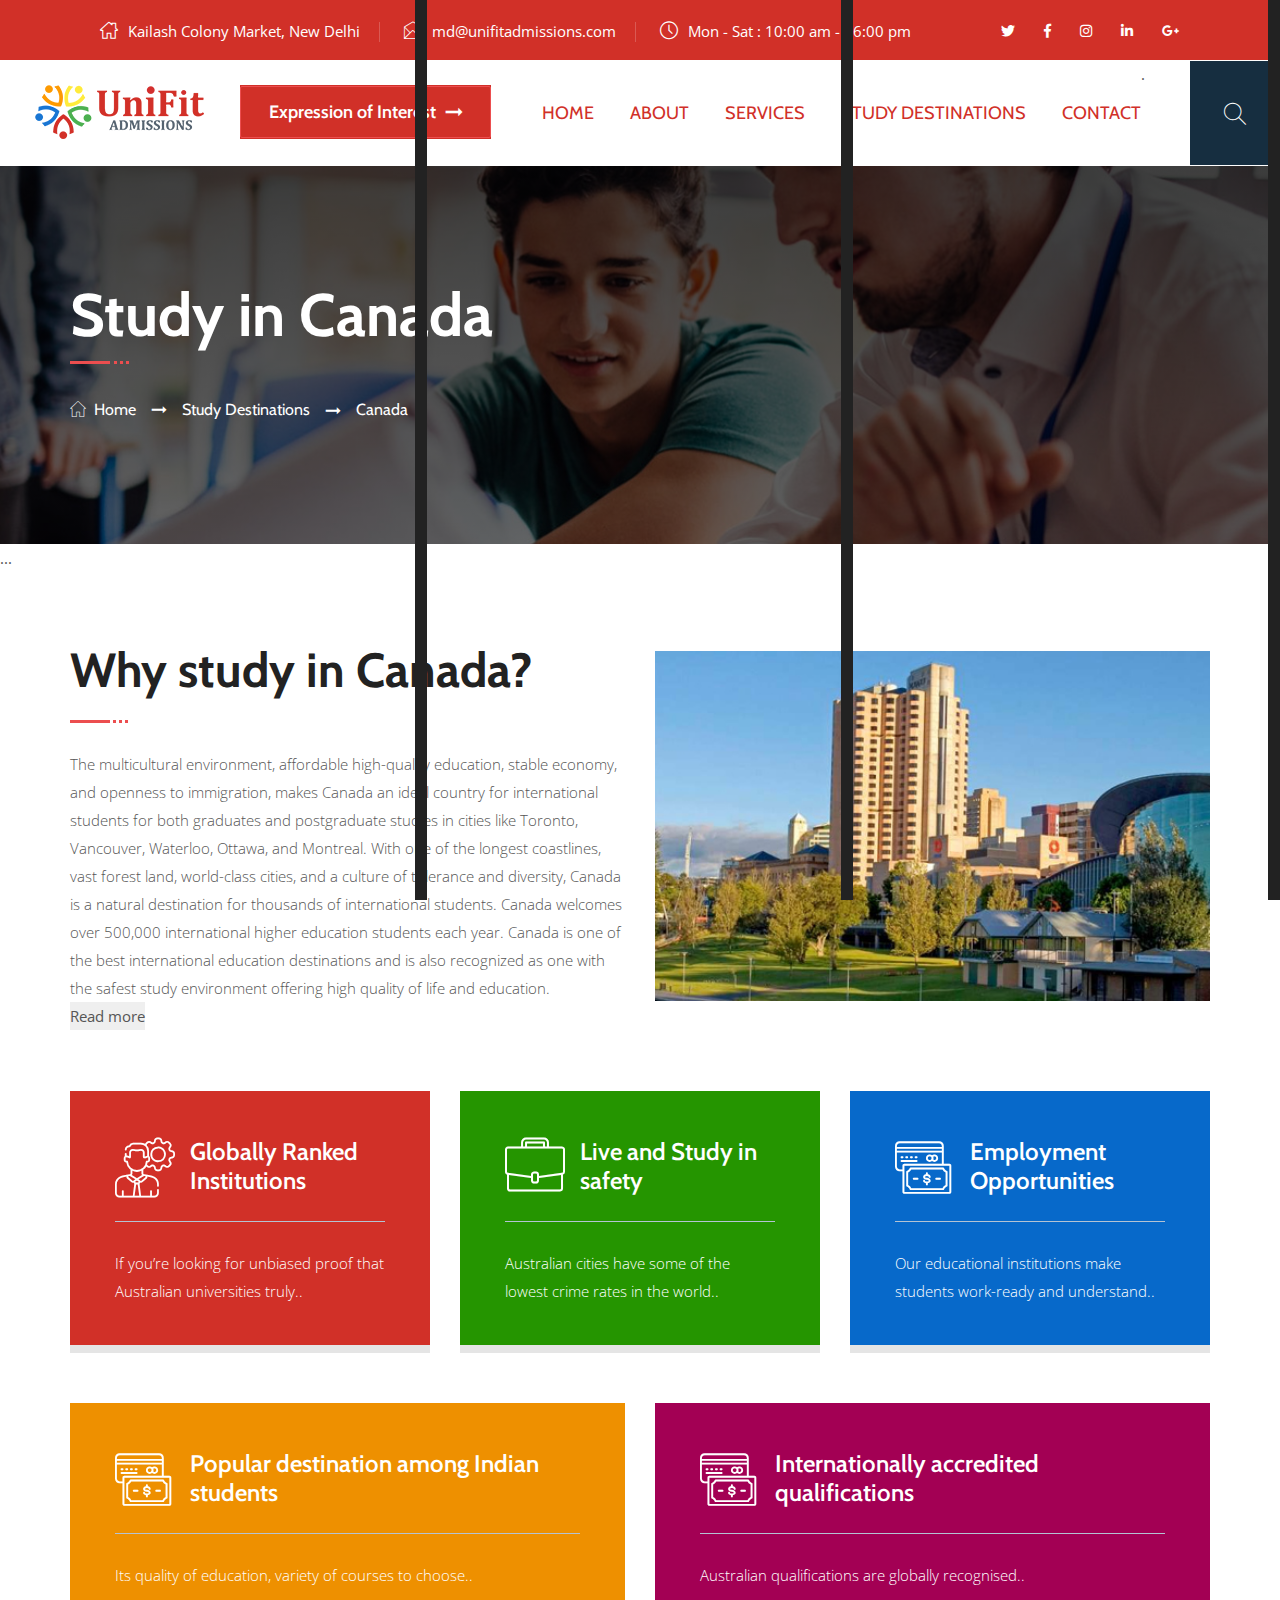
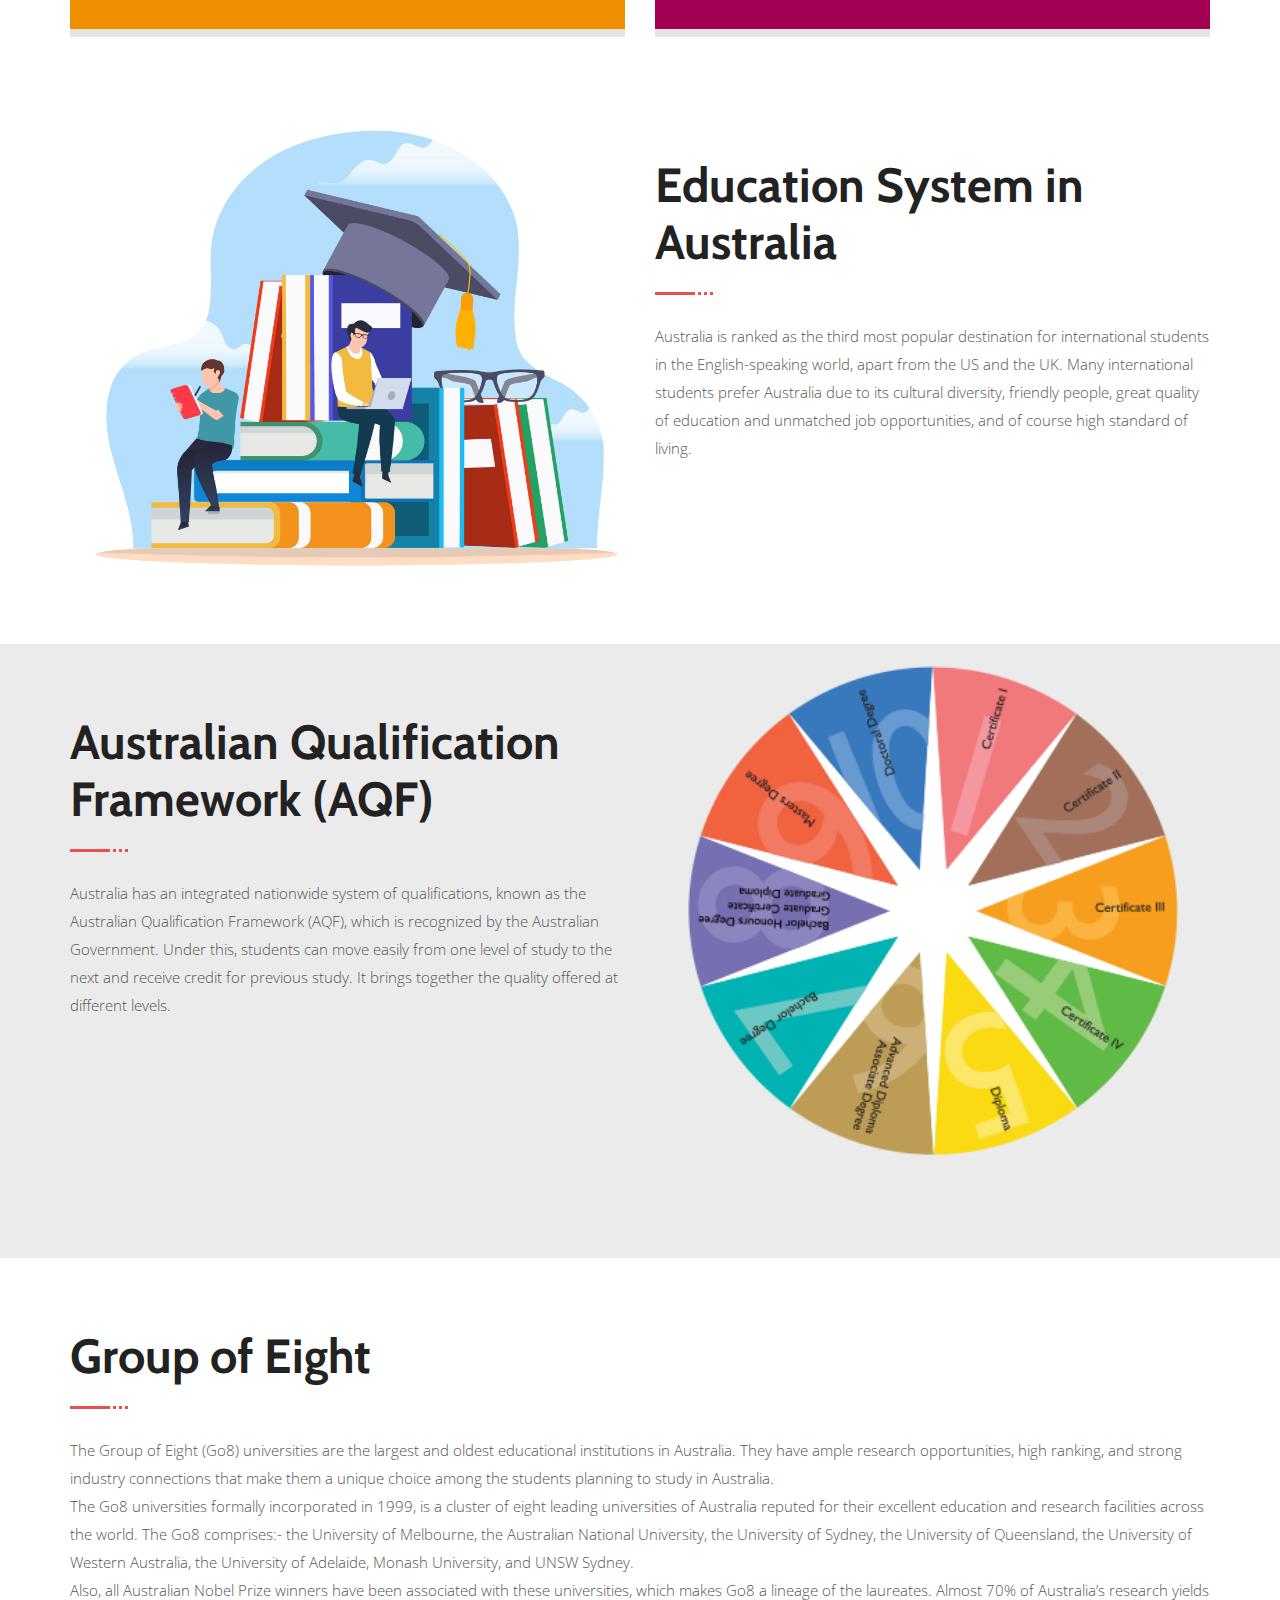
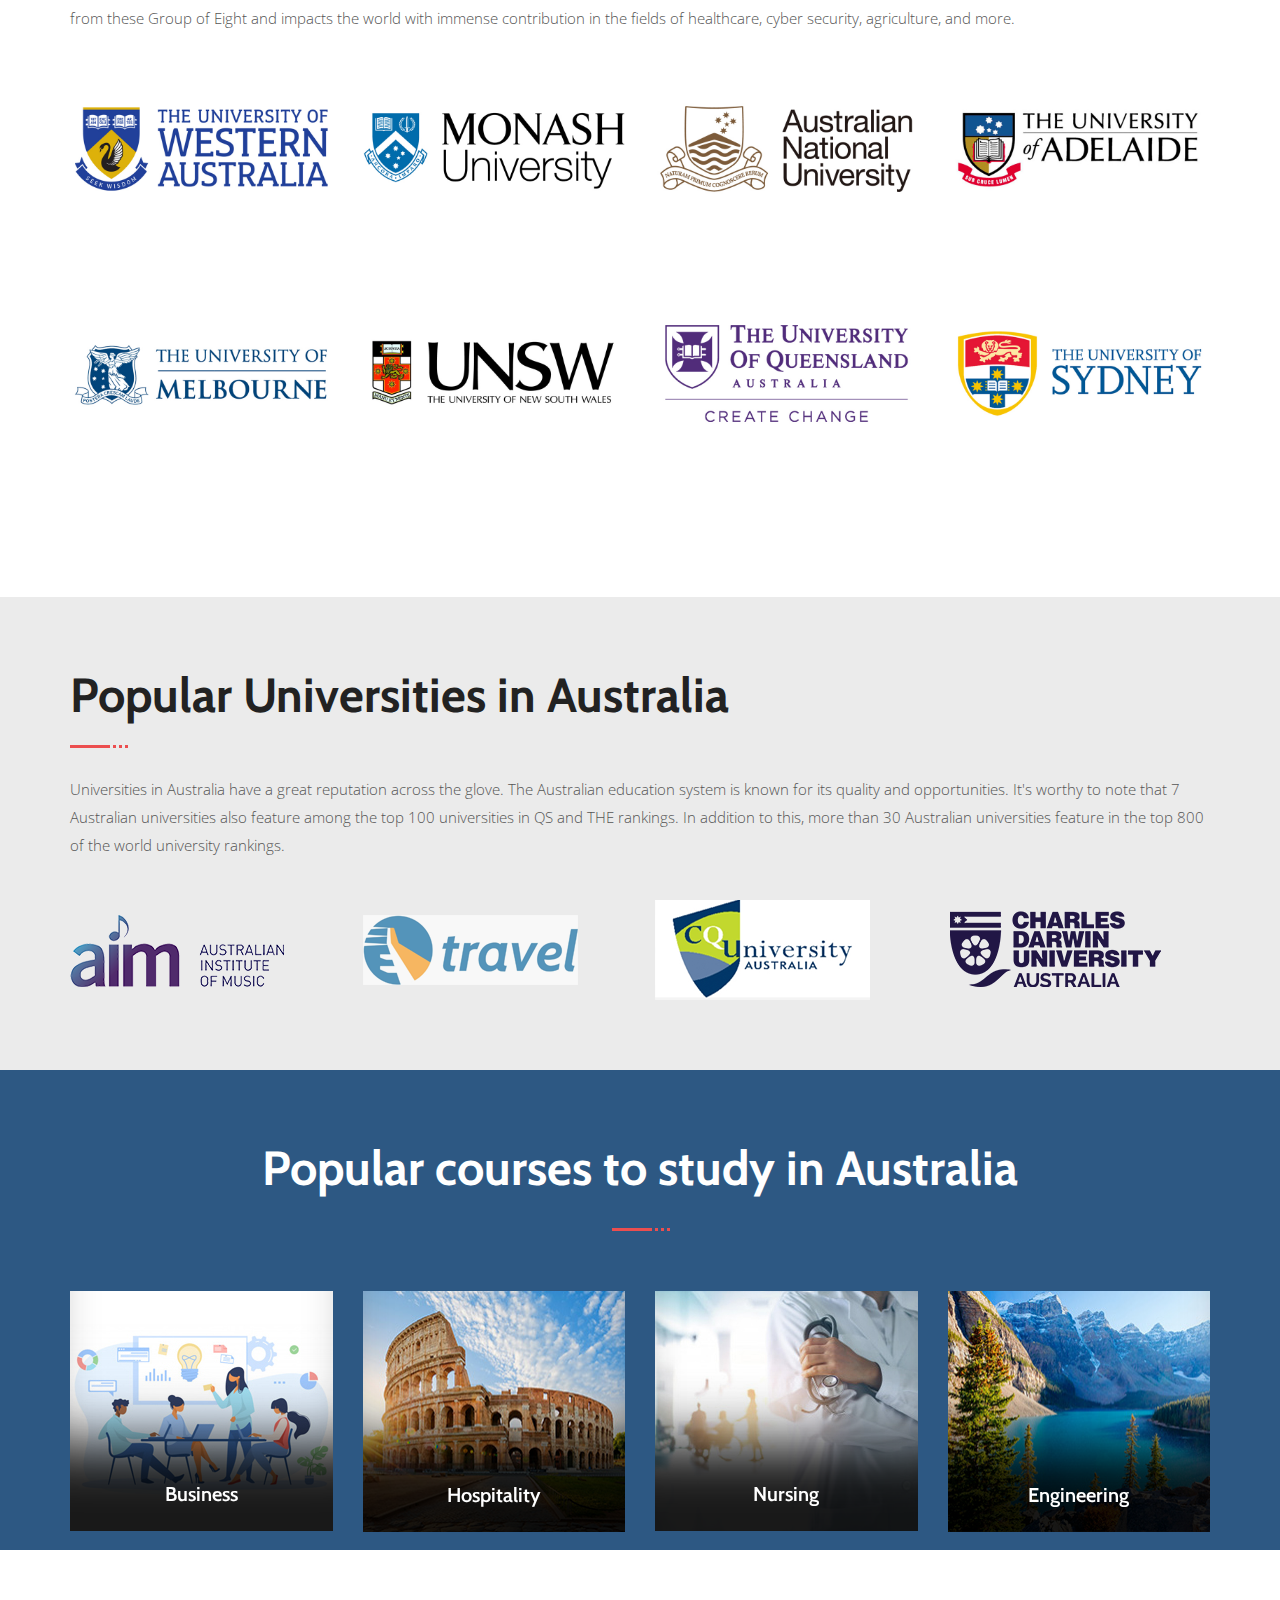
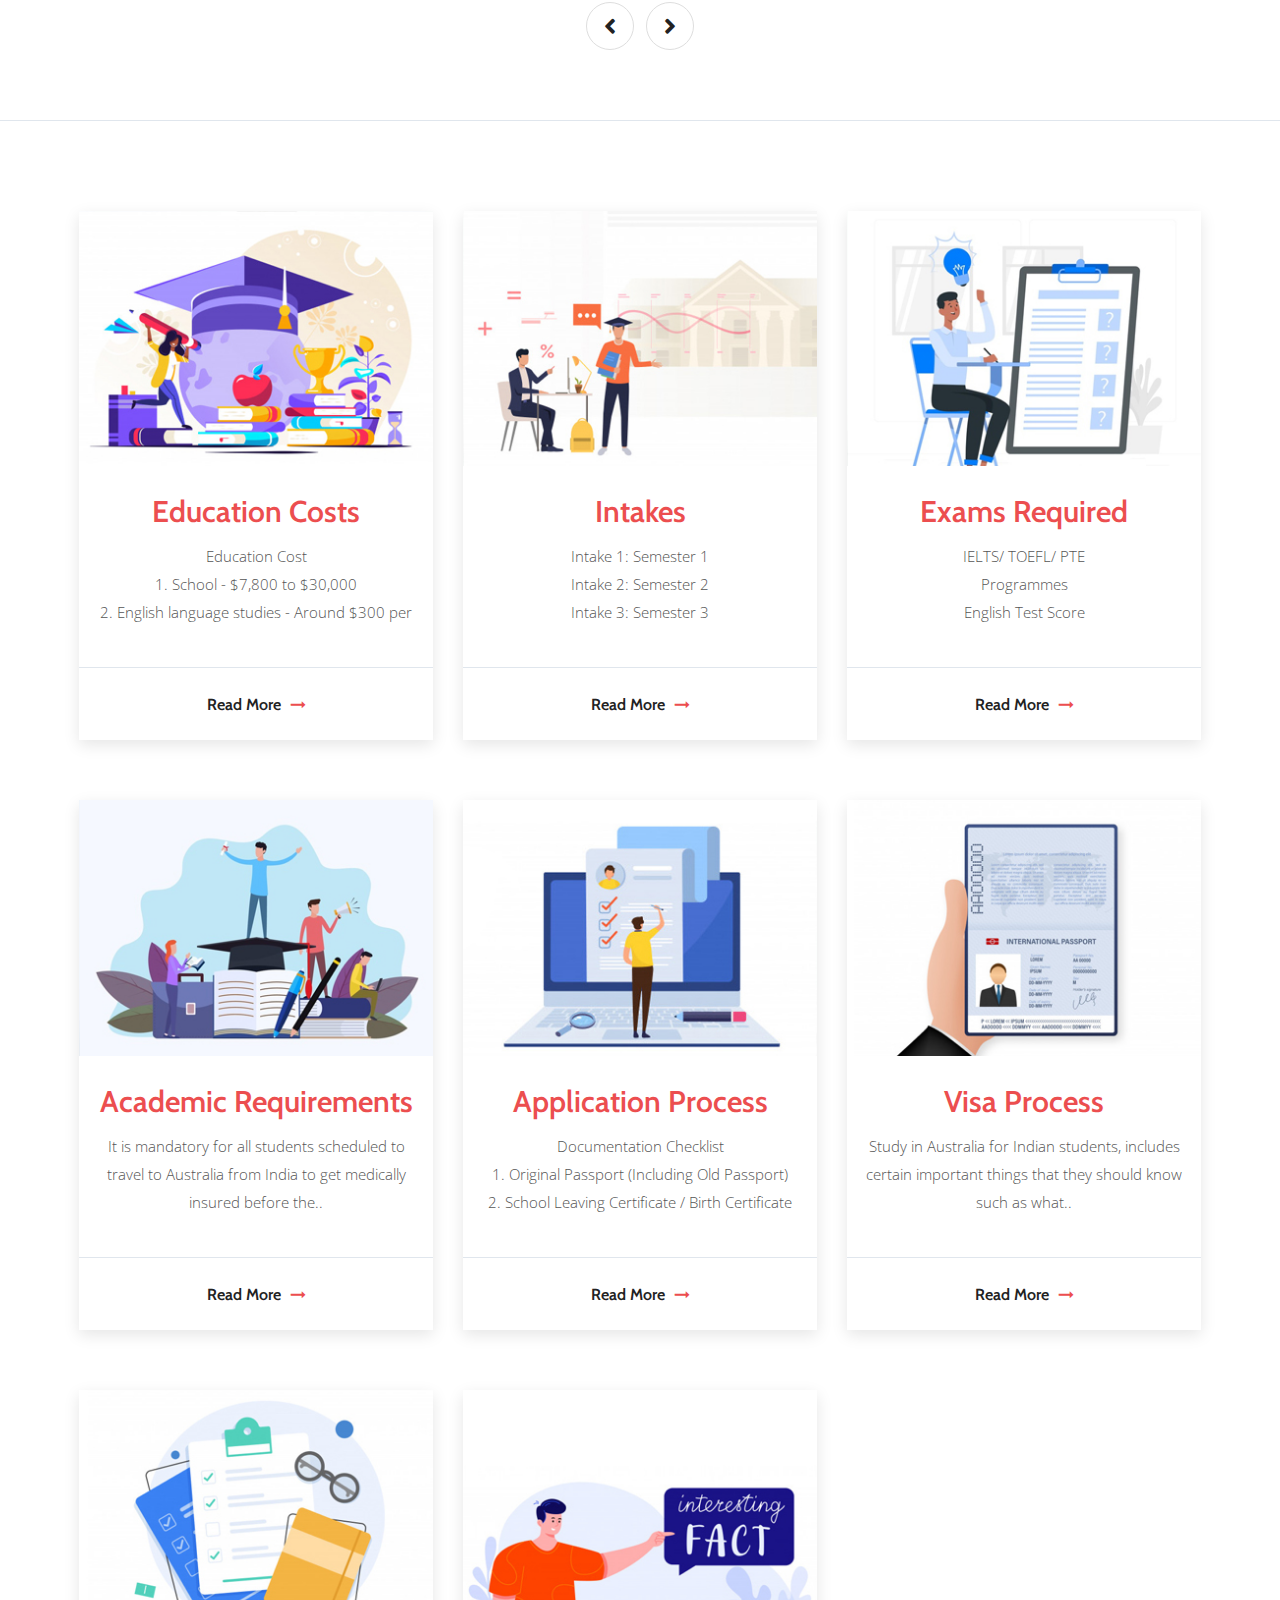
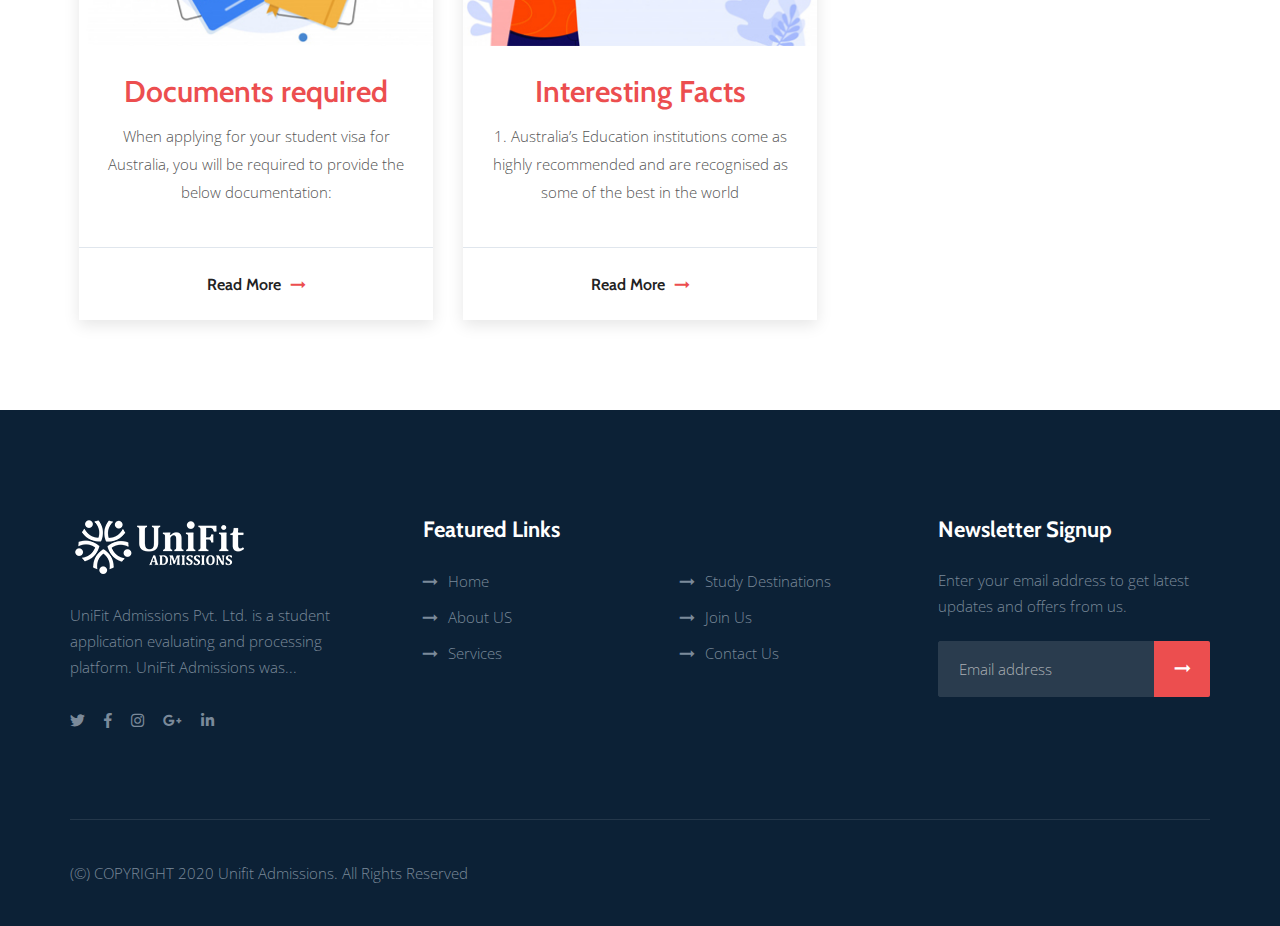
==== commit 82c17d64: "15 Last" ====
--- a/study-in-canada.html
+++ b/study-in-canada.html
@@ -31,6 +31,7 @@
     <link href="assets/css/switcher-style.css" rel="stylesheet" />
     <link href="assets/css/style.css" rel="stylesheet" />
     <link href="assets/css/responsive.css" rel="stylesheet" />
+
 </head>
 
 <!-- page wrapper -->
@@ -613,6 +614,12 @@
             </div>
         </section>
 
+        <span id="dots">...</span>
+
+
+
+
+
         <section class="about-style-two">
             <div class="auto-container">
                 <div class="row clearfix">
@@ -629,12 +636,42 @@
                                     </div>
                                 </div>
                                 <div class="text">
-                                    <p>The multicultural environment, affordable high-quality education, stable economy, and openness to immigration, makes Canada an ideal country for international students for both graduates and postgraduate studies in cities like Toronto, Vancouver, Waterloo, Ottawa, and Montreal. With one of the longest coastlines, vast forest land, world-class cities, and a culture of tolerance and diversity, Canada is a natural destination for thousands of international students. </p>
-                                    <p>
-                                       Canada welcomes over 500,000 international higher education students each year. Canada is one of the best international education destinations and is also recognized as one with the safest study environment offering high quality of life and education. 
-                                    </p>
-									<p>An international student pursuing a full-time post-secondary school program in Canada and has a valid study permit is allowed to work on-campus. For students that want to work part-time off-campus need to be full-time students at a designated learning institution (DLI). The study program should be for a duration of at least 6 months and should lead to a degree, diploma or certificate.</p>
-									<p>During the academic session, the international students can work in Canada up to 20 hours a week and during vacations they can work up to 40 hours a week. A lot of students take part-time jobs to cover their living costs and if not full, some portion of their tuition fees. Several programs may even have a paid co-op term, where one gets hands on experience while working in the industry. Further, on the completion of their program, students can work up to 3 years depending on the length of their study program. </p>
+                                    <p>The multicultural environment, affordable high-quality education, stable economy,
+                                        and openness to immigration, makes Canada an ideal country for international
+                                        students for both graduates and postgraduate studies in cities like Toronto,
+                                        Vancouver, Waterloo, Ottawa, and Montreal. With one of the longest coastlines,
+                                        vast forest land, world-class cities, and a culture of tolerance and diversity,
+                                        Canada is a natural destination for thousands of international students. Canada welcomes over 500,000 international higher education
+                                        students each year.
+                                        Canada is one of the best international education destinations and is also
+                                        recognized as one with the safest study environment offering high quality of
+                                        life and education.  <span
+                                            id="more"><br>
+                                            An international student pursuing a full-time post-secondary school program
+                                            in
+                                            Canada and has a valid study permit is allowed to work on-campus. For
+                                            students
+                                            that want to work part-time off-campus need to be full-time students at a
+                                            designated learning institution (DLI). The study program should be for a
+                                            duration of at least 6 months and should lead to a degree, diploma or
+                                            certificate. <br>
+                                            During the academic session, the international students can work in Canada
+                                            up to
+                                            20 hours a week and during vacations they can work up to 40 hours a week. A
+                                            lot
+                                            of students take part-time jobs to cover their living costs and if not full,
+                                            some portion of their tuition fees. Several programs may even have a paid
+                                            co-op
+                                            term, where one gets hands on experience while working in the industry.
+                                            Further,
+                                            on the completion of their program, students can work up to 3 years
+                                            depending on
+                                            the length of their study program.
+                                        </span></p>
+
+                                    <button onclick="myFunction()" id="myBtn">Read more</button>
+
+
                                 </div>
                             </div>
                         </div>
@@ -651,7 +688,7 @@
             </div>
         </section>
 
-        <section class="feature-style-two sidebar-page-container" style="margin-top: -150px;">
+        <section class="feature-style-two sidebar-page-container" style="margin-top: -100px;">
             <div class="auto-container">
                 <div class="row clearfix">
                     <div class="col-lg-4 col-md-6 col-sm-12 feature-block">
@@ -1334,6 +1371,24 @@
 
 
     <script src="assets/js/script.js"></script>
+
+    <script>
+        function myFunction() {
+            var dots = document.getElementById("dots");
+            var moreText = document.getElementById("more");
+            var btnText = document.getElementById("myBtn");
+
+            if (dots.style.display === "none") {
+                dots.style.display = "inline";
+                btnText.innerHTML = "Read more";
+                moreText.style.display = "none";
+            } else {
+                dots.style.display = "none";
+                btnText.innerHTML = "Read less";
+                moreText.style.display = "inline";
+            }
+        }
+    </script>
 </body>
 
 </html>--- a/assets/css/style.css
+++ b/assets/css/style.css
@@ -6720,4 +6720,8 @@
 
 .header_back_color_white {
   background-color: #fff;
+}
+
+#more {
+  display: none;
 }